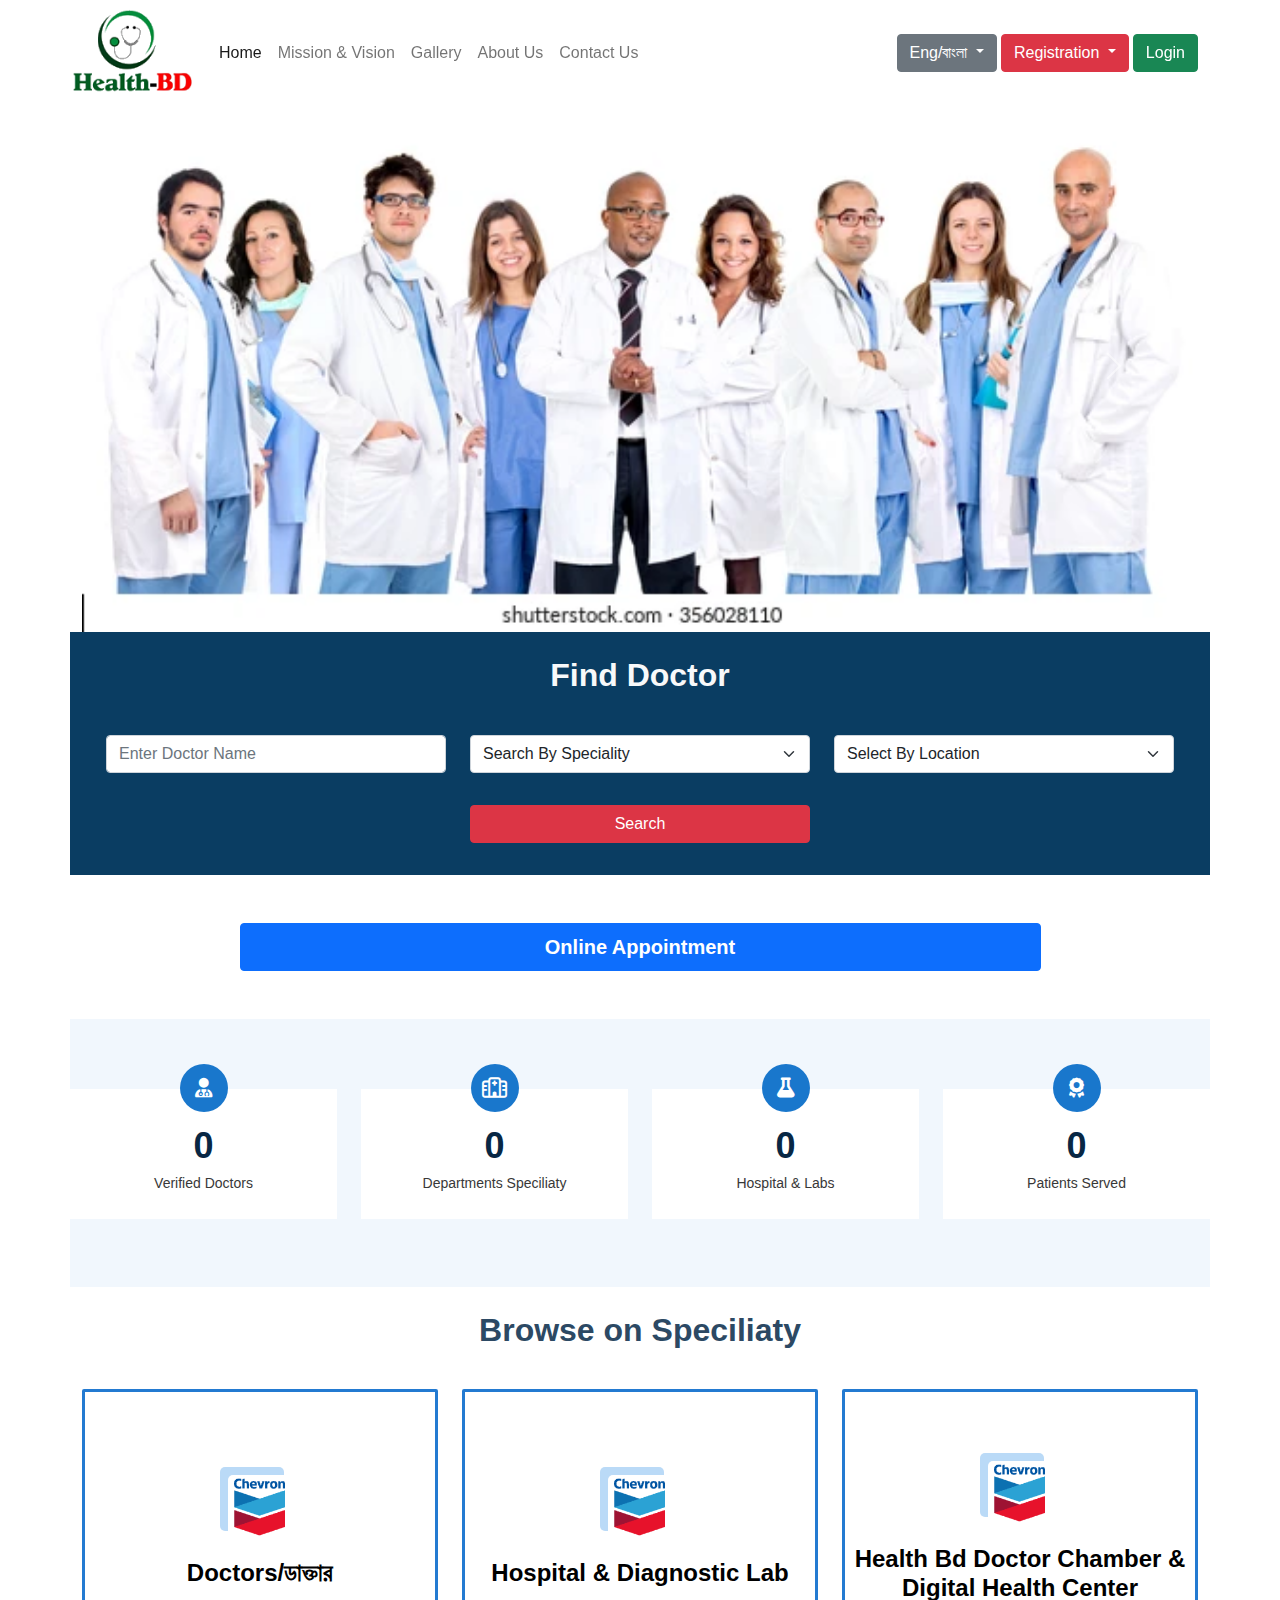
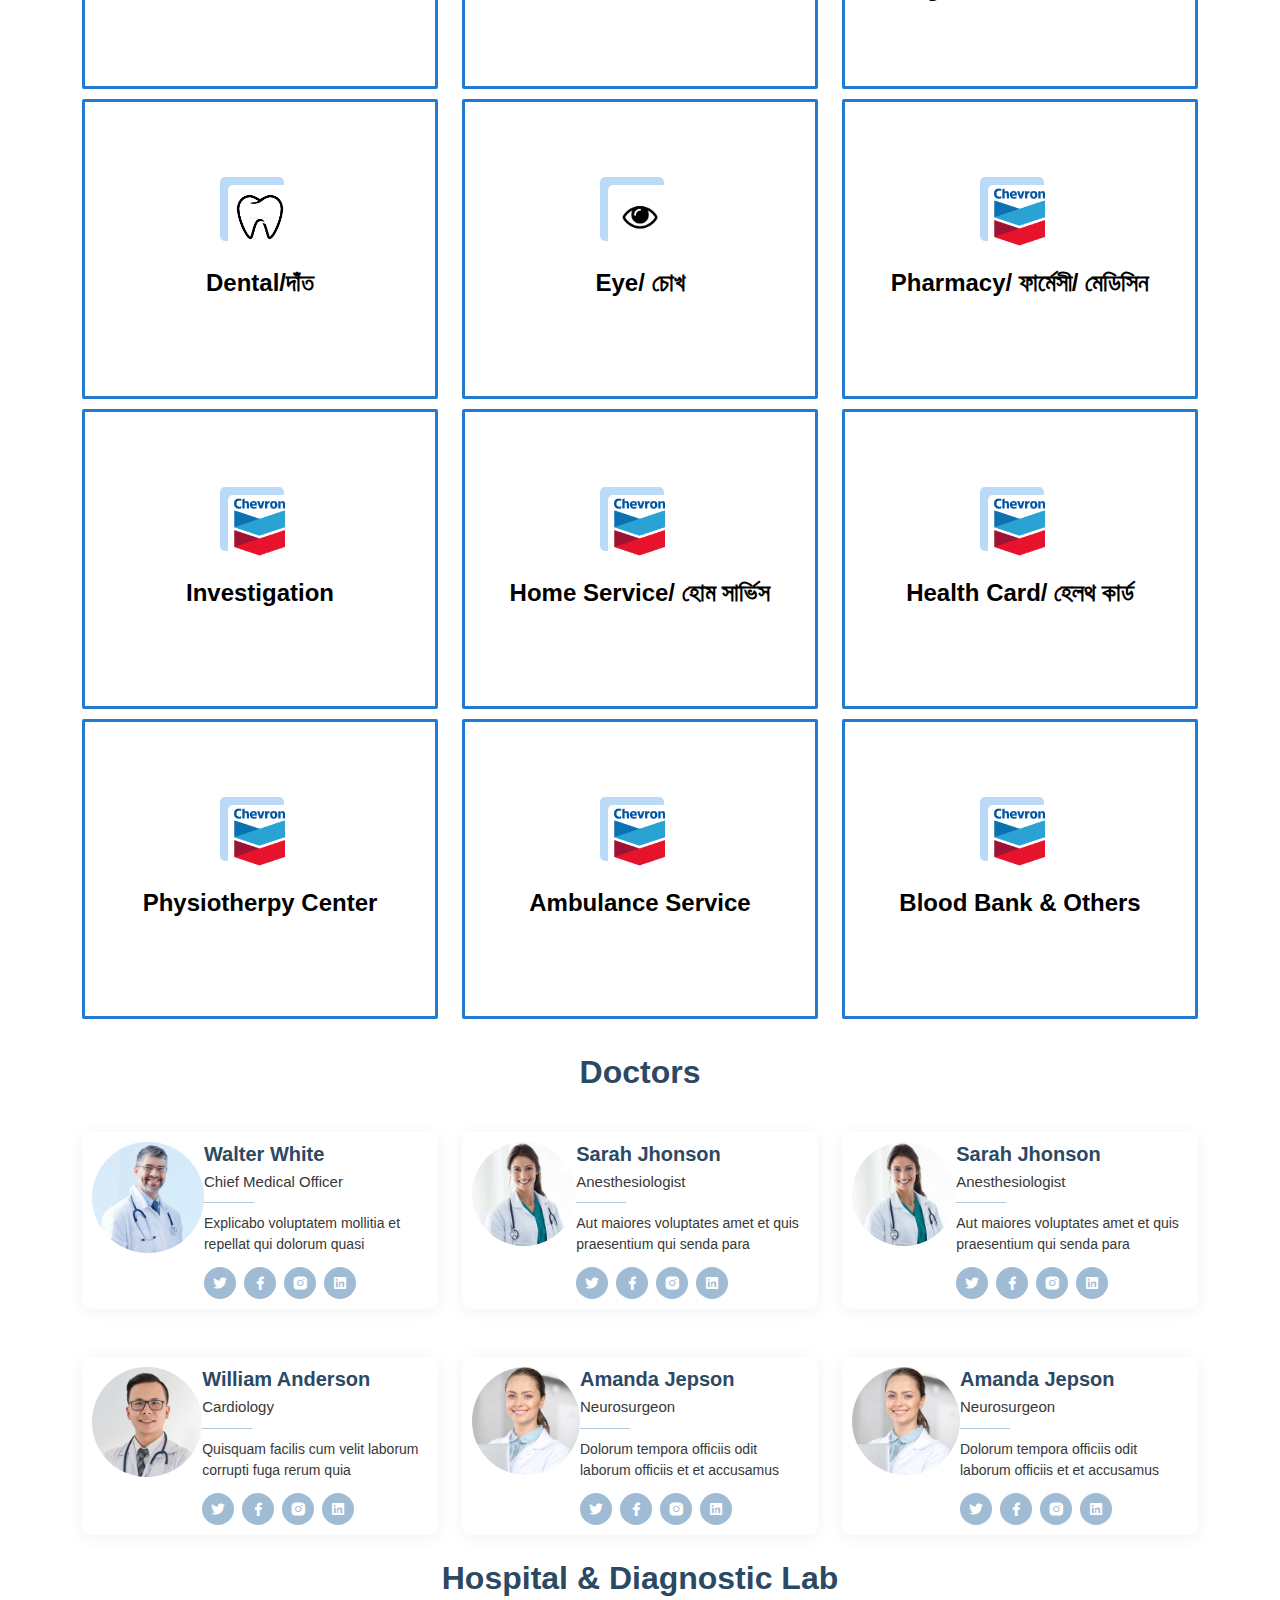
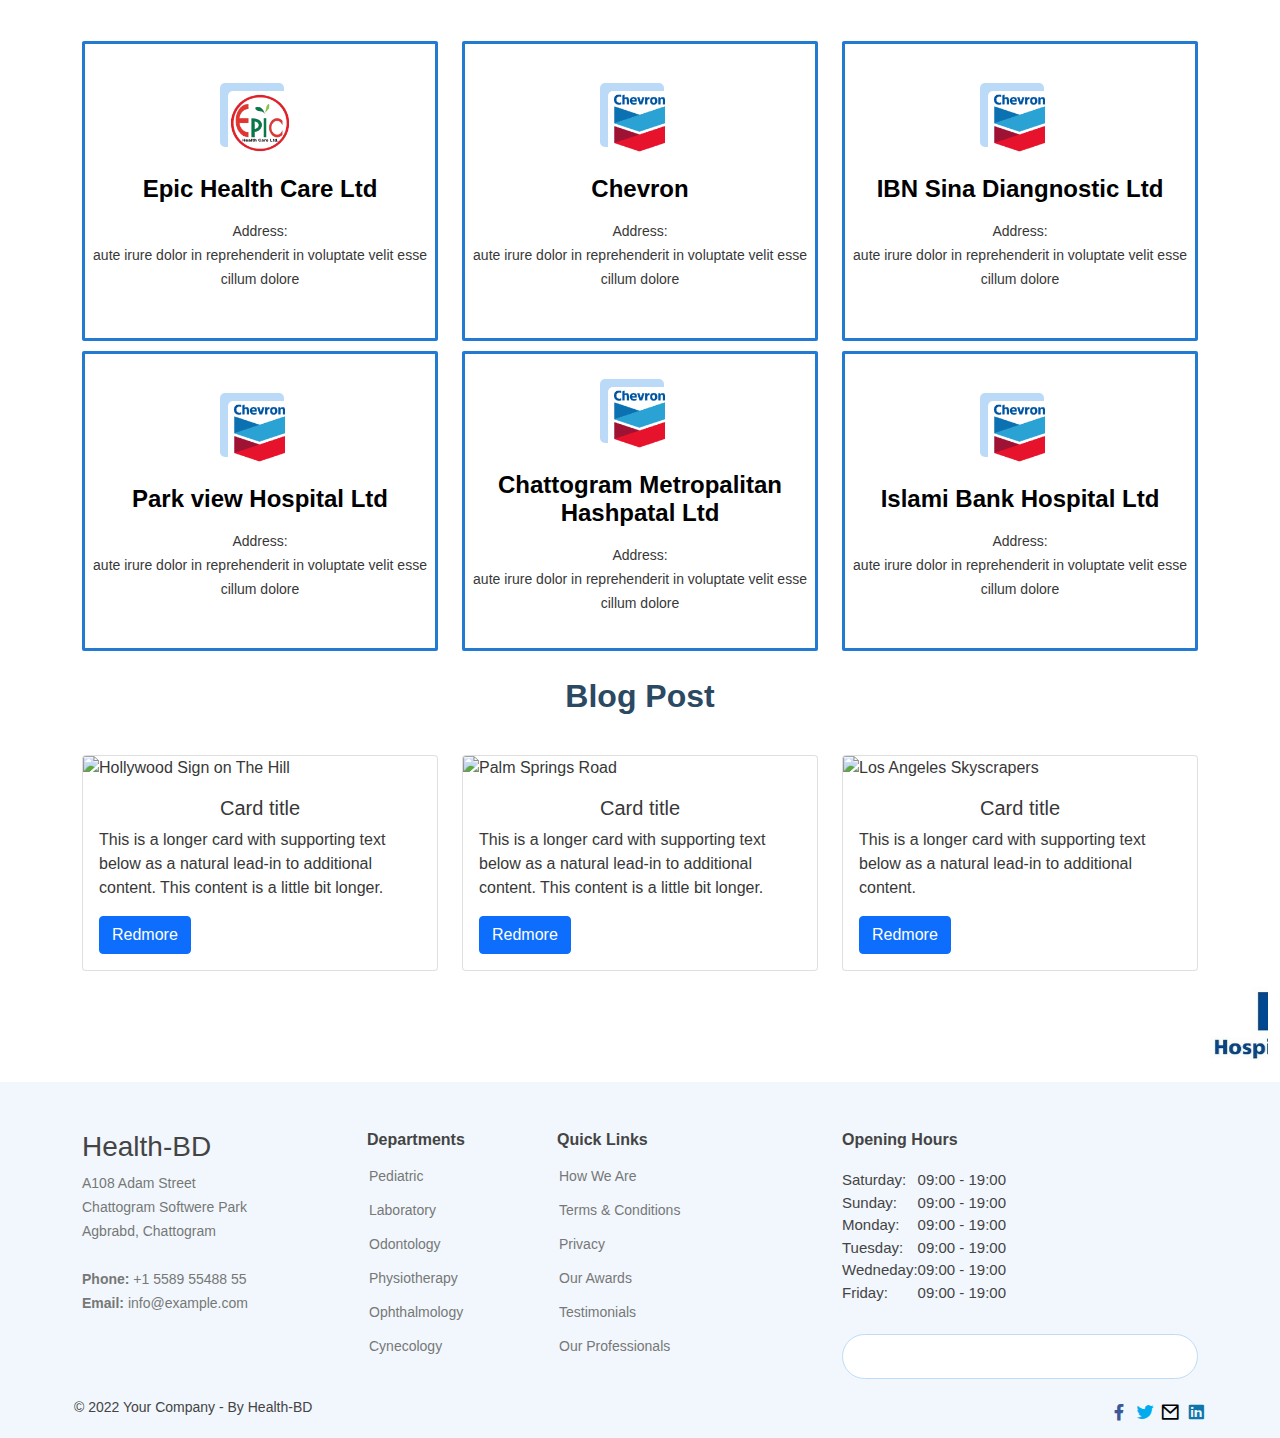
==== index.html @ 88e4f4d7 "first commit" ====
<!DOCTYPE html>
<html lang="en">

<head>
  <meta charset="UTF-8">
  <meta http-equiv="X-UA-Compatible" content="IE=edge">
  <meta name="viewport" content="width=device-width, initial-scale=1.0">
  <!-- Favicon Image-->
  <link rel="icon" type="image/x-icon" href="/assets/image/gallery/Logo1.png">
  <!-- Owl Carousel -->
  <link rel="stylesheet" href="assets/css/owl.carousel.min.css">
  <link rel="stylesheet" href="assets/css/owl.theme.default.min.css">
  <!-- Remixicon -->
  <link rel="stylesheet" href="assets/remixicon/remixicon.css">
  <!-- Font Awesome 6 -->
  <link rel="stylesheet" href="assets/css/all.min.css">
  <!-- Boostrap css -->
  <link rel="stylesheet" href="assets/css/bootstrap.min.css">

  <!-- Stylesheet -->
  <link rel="stylesheet" href="assets/css/style.css">

  <title>E-HealthBD</title>
</head>

<body>
  <!-- ======= Top Bar ======= -->
  <header class="container-fluid fixed-top bg-white ">
    <nav class="navbar navbar-expand-lg navbar-light">
      <div class="container">
        <a class="navbar-brand" href="#">
          <img src="assets/image/gallery/Logo1.png">
        </a>
        <button class="navbar-toggler" type="button" data-bs-toggle="collapse" data-bs-target="#navbarSupportedContent"
          aria-controls="navbarSupportedContent" aria-expanded="false" aria-label="Toggle navigation">
          <span class="navbar-toggler-icon"></span>
        </button>
        <div class="collapse navbar-collapse" id="navbarSupportedContent">
          <ul class="navbar-nav me-auto mb-2 mb-lg-0">
            <li class="nav-item">
              <a class="nav-link active" aria-current="page" href="#">Home</a>
            </li>
            <li class="nav-item">
              <a class="nav-link" href="ogranizationlist.html">Mission & Vision</a>
            </li>
            <li class="nav-item">
              <a class="nav-link" href="gallery.html">Gallery</a>
            </li>
            <li class="nav-item">
              <a class="nav-link" href="doctor_detils.html">About Us</a>
            </li>
            <li class="nav-item">
              <a class="nav-link" href="contactus.html">Contact Us</a>
            </li>
          </ul>
          <form class="d-flex">
            <div class="btn-group">
              <button type="button" class="btn btn-secondary dropdown-toggle" data-bs-toggle="dropdown"
                aria-expanded="false">
                Eng/বাংলা
              </button>
              <ul class="dropdown-menu">
                <li><a class="dropdown-item" href="doctorlist.html">Bangla</a></li>
                <li><a class="dropdown-item" href="#">English</a></li>
              </ul>
            </div>
            <div class="btn-group ms-1">
              <button type="button" class="btn btn-danger dropdown-toggle" data-bs-toggle="dropdown"
                aria-expanded="false">
                Registration
              </button>
              <ul class="dropdown-menu">
                <li><a class="dropdown-item" href="doctor_reg.html">Doctor</a></li>
                <li><a class="dropdown-item" href="Visitor.html">Visitor</a></li>
                <li><a class="dropdown-item" href="Reg_form2.html">Organizition</a></li>
              </ul>
            </div>
            <div class="ms-1">
              <button type="button" class="btn btn-success">
                <a href="login.html" class="text-white text-decoration-none">Login</a>
              </button>
            </div>
          </form>
        </div>
      </div>
    </nav>
  </header>

  <!-- Top Bar End -->

  <!----Carousel/Slider Section Start-->
  <section class="container carousel_slider">
    <div id="carouselExampleInterval" class="carousel slide" data-bs-ride="carousel">
      <div class="carousel-inner">
        <div class="carousel-item active" data-bs-interval="2000">
          <img src="assets/image/gallery/gallery-9.jpg" class="d-block w-100" alt="image">
        </div>
        <div class="carousel-item" data-bs-interval="2000">
          <img src="assets/image/gallery/22222.jpg" class="d-block w-100" alt="image">
        </div>
        <div class="carousel-item" data-bs-interval="2000">
          <img src="assets/image/gallery/gallery-14.jpg" class="d-block w-100" alt="image">
        </div>
        <div class="carousel-item" data-bs-interval="2000">
          <img src="assets/image/gallery/gallery-13.jpg" class="d-block w-100" alt="image">
        </div>
      </div>
      <button class="carousel-control-prev" type="button" data-bs-target="#carouselExampleInterval" data-bs-slide="prev">
        <span class="carousel-control-prev-icon" aria-hidden="true"></span>
        <span class="visually-hidden">Previous</span>
      </button>
      <button class="carousel-control-next" type="button" data-bs-target="#carouselExampleInterval" data-bs-slide="next">
        <span class="carousel-control-next-icon" aria-hidden="true"></span>
        <span class="visually-hidden">Next</span>
      </button>
    </div>
  </section>
  <!----Carousel/Slider Section End-->


  <!----Find Doctor Section Star-->
  <section>
    <section id="about" class="about container">
      <div class="row p-4">
        <div class="section-title">
          <h2 class="text-light">Find Doctor</h2>
        </div>
        <div class="col-xs-4 col-md-4 mb-2">
          <input class="form-control btn-outlinr-primary" type="text" placeholder="Enter Doctor Name" aria-label="text">
        </div>
        <div class="col-xs-4 col-md-4 mb-2">
          <select class="form-select btn-outlinr-primary" aria-label="Default select example">
            <option selected>Search By Speciality</option>
            <option value="1">One</option>
            <option value="2">Two</option>
            <option value="3">Three</option>
          </select>
        </div>
        <div class="col-xs-4 col-md-4 mb-2">
          <select class="form-select btn-outlinr-primary" aria-label="Default select example">
            <option selected>Select By Location</option>
            <option value="1">One</option>
            <option value="2">Two</option>
            <option value="3">Three</option>
          </select>
        </div>
        <div class="col-4 mb-2 text-center">
        </div>
        <div class="col-4 mb-2 text-center">
          <button class="btn btn-danger btn-rounded mt-4 w-100" type="submit">Search</button>
        </div>
        <div class="col-4 mb-2 text-center">
        </div>
      </div>
    </section>
  </section>
  <!----Find Doctor Section End-->

  <!----Appointment Section End-->
  <div class="container appointment_section mt-4">
    <div class="p-4 mt-1 mb-4">
      <div class="d-grid gap-2 col-12 mx-auto  text-center">
        <a href="appoiment.html"><button class="btn btn-primary w-75 p-2" type="button">Online Appointment</button></a>
      </div>
    </div>
  </div>
  <!----Appointment Section End-->

  <!-- ======= Counts Section ======= -->

  <section id="counts">
    <section class="counts container">
      <div class="row">
        <div class="col-lg-3 col-6 col-md-sm-6">
          <div class="count-box">
            <i class="fas fa-user-md"></i>
            <span data-purecounter-start="0" data-purecounter-end="85" data-purecounter-duration="1"
              class="purecounter"></span>
            <p>Verified Doctors</p>
          </div>
        </div>
        <div class="col-lg-3 col-6 mb-2">
          <div class="count-box">
            <i class="far fa-hospital"></i>
            <span data-purecounter-start="0" data-purecounter-end="18" data-purecounter-duration="1"
              class="purecounter"></span>
            <p>Departments Speciliaty</p>
          </div>
        </div>
        <div class="col-lg-3 col-6">
          <div class="count-box">
            <i class="fas fa-flask"></i>
            <span data-purecounter-start="0" data-purecounter-end="18" data-purecounter-duration="1"
              class="purecounter"></span>
            <p>Hospital & Labs</p>
          </div>
        </div>
        <div class="col-lg-3 col-6">
          <div class="count-box">
            <i class="fas fa-award"></i>
            <span data-purecounter-start="0" data-purecounter-end="18" data-purecounter-duration="1"
              class="purecounter"></span>
            <p>Patients Served</p>
          </div>
        </div>
    </section>
  </section>
  <!-- End Counts Section -->

  <!-- ======= Browse Section Start ======= -->
  <section id="services">
    <section class="services container pt-2">
      <div class="section-title">
        <h2 class="mt-3">Browse on Speciliaty</h2>
      </div>
      <div class="row doctor_service">
        <div class="col-lg-4 col-6">
          <div class="icon-box d-flex justify-content-center align-items-center">
            <div>
              <div class="icon"><img class="img-fulid hospital_logo" src="assets/image/hostpital/Chevron-Logo.png"
                  alt="">
              </div>
              <h6><a href="">Doctors/ডাক্তার</a></h6>
            </div>
          </div>
        </div>
        <div class="col-lg-4 col-6">
          <div class="icon-box d-flex justify-content-center align-items-center">
            <div>
              <div class="icon"><img class="img-fulid hospital_logo" src="assets/image/hostpital/Chevron-Logo.png"
                  alt="">
              </div>
              <h6><a href="">Hospital & Diagnostic Lab</a></h6>
            </div>
          </div>
        </div>
        <div class="col-lg-4 col-6">
          <div class="icon-box d-flex justify-content-center align-items-center">
            <div>
              <div class="icon"><img class="img-fulid hospital_logo" src="assets/image/hostpital/Chevron-Logo.png"
                  alt="">
              </div>
              <h6><a href="">Health Bd Doctor Chamber & Digital Health Center</a></h6>
            </div>
          </div>
        </div>
        <div class="col-lg-4 col-6">
          <div class="icon-box d-flex justify-content-center align-items-center">
            <div>
              <div class="icon"><img class="img-fulid hospital_logo" src="assets/image/service_logo/Dental.png" alt="">
              </div>
              <h6><a href="">Dental/দাঁত</a></h6>
            </div>
          </div>
        </div>
        <div class="col-lg-4 col-6">
          <div class="icon-box d-flex justify-content-center align-items-center">
            <div>
              <div class="icon"><img class="img-fulid hospital_logo" src="assets/image/service_logo/Eye.png" alt="">
              </div>
              <h6><a href="">Eye/ চোখ</a></h6>
            </div>
          </div>
        </div>
        <div class="col-lg-4 col-6">
          <div class="icon-box d-flex justify-content-center align-items-center">
            <div>
              <div class="icon"><img class="img-fulid hospital_logo" src="assets/image/hostpital/Chevron-Logo.png"
                  alt="">
              </div>
              <h6><a href="">Pharmacy/ ফার্মেসী/ মেডিসিন </a></h6>
            </div>
          </div>
        </div>
        <div class="col-lg-4 col-6">
          <div class="icon-box d-flex justify-content-center align-items-center">
            <div>
              <div class="icon"><img class="img-fulid hospital_logo" src="assets/image/hostpital/Chevron-Logo.png"
                  alt="">
              </div>
              <h6><a href="">Investigation</a></h6>
            </div>
          </div>
        </div>
        <div class="col-lg-4 col-6">
          <div class="icon-box d-flex justify-content-center align-items-center">
            <div>
              <div class="icon"><img class="img-fulid hospital_logo" src="assets/image/hostpital/Chevron-Logo.png"
                  alt="">
              </div>
              <h6><a href="">Home Service/ হোম সার্ভিস</a></h6>
            </div>
          </div>
        </div>
        <div class="col-lg-4 col-6">
          <div class="icon-box d-flex justify-content-center align-items-center">
            <div>
              <div class="icon"><img class="img-fulid hospital_logo" src="assets/image/hostpital/Chevron-Logo.png"
                  alt="">
              </div>
              <h6><a href="">Health Card/ হেলথ কার্ড</a></h6>
            </div>
          </div>
        </div>
        <div class="col-lg-4 col-6">
          <div class="icon-box d-flex justify-content-center align-items-center">
            <div>
              <div class="icon"><img class="img-fulid hospital_logo" src="assets/image/hostpital/Chevron-Logo.png"
                  alt="">
              </div>
              <h6><a href="">Physiotherpy Center</a></h6>
            </div>
          </div>
        </div>
        <div class="col-lg-4 col-6">
          <div class="icon-box d-flex justify-content-center align-items-center">
            <div>
              <div class="icon"><img class="img-fulid hospital_logo" src="assets/image/hostpital/Chevron-Logo.png"
                  alt="">
              </div>
              <h6><a href="">Ambulance Service</a></h6>
            </div>
          </div>
        </div>
        <div class="col-lg-4 col-6">
          <div class="icon-box d-flex justify-content-center align-items-center">
            <div>
              <div class="icon"><img class="img-fulid hospital_logo" src="assets/image/hostpital/Chevron-Logo.png"
                  alt="">
              </div>
              <h6><a href="">Blood Bank & Others</a></h6>
            </div>
          </div>
        </div>
      </div>
    </section>
  </section>
  <!-- ======= Browse Section End ======= -->

  <!-- ======= Doctor Section End ======= -->
  <section id="doctors">
    <section class="doctors container">
      <div class="section-title mt-4">
        <h2>Doctors</h2>
      </div>
      <div class="row">
        <div class="col-lg-4 col-6 mb-5 ">
          <div class="member d-flex align-items-start">
            <div class="pic"><img src="assets/image/doctors/doctors-1.jpg" class="img-fluid" alt=""></div>
            <div class="member-info">
              <h4>Walter White</h4>
              <span>Chief Medical Officer</span>
              <p>Explicabo voluptatem mollitia et repellat qui dolorum quasi</p>
              <div class="social">
                <a href=""><i class="ri-twitter-fill"></i></a>
                <a href=""><i class="ri-facebook-fill"></i></a>
                <a href=""><i class="ri-instagram-fill"></i></a>
                <a href=""> <i class="ri-linkedin-box-fill"></i> </a>
              </div>
            </div>
          </div>
        </div>
        <div class="col-lg-4 col-6 mb-5 mt-lg-0">
          <div class="member d-flex align-items-start">
            <div class="pic"><img src="assets/image/doctors/doctors-2.jpg" class="img-fluid" alt=""></div>
            <div class="member-info">
              <h4>Sarah Jhonson</h4>
              <span>Anesthesiologist</span>
              <p>Aut maiores voluptates amet et quis praesentium qui senda para</p>
              <div class="social">
                <a href=""><i class="ri-twitter-fill"></i></a>
                <a href=""><i class="ri-facebook-fill"></i></a>
                <a href=""><i class="ri-instagram-fill"></i></a>
                <a href=""> <i class="ri-linkedin-box-fill"></i> </a>
              </div>
            </div>
          </div>
        </div>
        <div class="col-lg-4 col-6 mb-5 mt-lg-0">
          <div class="member d-flex align-items-start">
            <div class="pic"><img src="assets/image/doctors/doctors-2.jpg" class="img-fluid" alt=""></div>
            <div class="member-info">
              <h4>Sarah Jhonson</h4>
              <span>Anesthesiologist</span>
              <p>Aut maiores voluptates amet et quis praesentium qui senda para</p>
              <div class="social">
                <a href=""><i class="ri-twitter-fill"></i></a>
                <a href=""><i class="ri-facebook-fill"></i></a>
                <a href=""><i class="ri-instagram-fill"></i></a>
                <a href=""> <i class="ri-linkedin-box-fill"></i> </a>
              </div>
            </div>
          </div>
        </div>
        <div class="col-lg-4 col-6">
          <div class="member d-flex align-items-start">
            <div class="pic"><img src="assets/image/doctors/doctors-3.jpg" class="img-fluid" alt=""></div>
            <div class="member-info">
              <h4>William Anderson</h4>
              <span>Cardiology</span>
              <p>Quisquam facilis cum velit laborum corrupti fuga rerum quia</p>
              <div class="social">
                <a href=""><i class="ri-twitter-fill"></i></a>
                <a href=""><i class="ri-facebook-fill"></i></a>
                <a href=""><i class="ri-instagram-fill"></i></a>
                <a href=""> <i class="ri-linkedin-box-fill"></i> </a>
              </div>
            </div>
          </div>
        </div>
        <div class="col-lg-4 col-6">
          <div class="member d-flex align-items-start">
            <div class="pic"><img src="assets/image/doctors/doctors-4.jpg" class="img-fluid" alt=""></div>
            <div class="member-info">
              <h4>Amanda Jepson</h4>
              <span>Neurosurgeon</span>
              <p>Dolorum tempora officiis odit laborum officiis et et accusamus</p>
              <div class="social">
                <a href=""><i class="ri-twitter-fill"></i></a>
                <a href=""><i class="ri-facebook-fill"></i></a>
                <a href=""><i class="ri-instagram-fill"></i></a>
                <a href=""> <i class="ri-linkedin-box-fill"></i> </a>
              </div>
            </div>
          </div>
        </div>
        <div class="col-lg-4 col-6">
          <div class="member d-flex align-items-start">
            <div class="pic"><img src="assets/image/doctors/doctors-4.jpg" class="img-fluid" alt=""></div>
            <div class="member-info">
              <h4>Amanda Jepson</h4>
              <span>Neurosurgeon</span>
              <p>Dolorum tempora officiis odit laborum officiis et et accusamus</p>
              <div class="social">
                <a href=""><i class="ri-twitter-fill"></i></a>
                <a href=""><i class="ri-facebook-fill"></i></a>
                <a href=""><i class="ri-instagram-fill"></i></a>
                <a href=""> <i class="ri-linkedin-box-fill"></i> </a>
              </div>
            </div>
          </div>
        </div>
      </div>
    </section>
  </section>
  <!-- ======= Doctors Section Star ======= -->

  <!-- ======= Hospital & Diagnostic Section Start ======= -->
  <section id="services" class="bg-ligt">
    <section class="services container">
      <div class="section-title">
        <h2 class="p-4">Hospital & Diagnostic Lab</h2>
      </div>
      <div class="row">
        <div class="col-lg-4 col-6">
          <div class="icon-box d-flex justify-content-center align-items-center">
            <div>
              <div class="icon"><img class="img-fulid hospital_logo" src="assets/image/hostpital/epi.png" alt="">
              </div>
              <h6><a href="">Epic Health Care Ltd</a></h6>
              <p>Address:<br>aute irure dolor in reprehenderit in voluptate velit esse cillum dolore</p>
            </div>
          </div>
        </div>
        <div class="col-lg-4 col-6">
          <div class="icon-box d-flex justify-content-center align-items-center">
            <div>
              <div class="icon"><img class="img-fulid hospital_logo" src="assets/image/hostpital/Chevron-Logo.png"
                  alt="">
              </div>
              <h6><a href="">Chevron</a></h6>
              <p>Address:<br>aute irure dolor in reprehenderit in voluptate velit esse cillum dolore</p>
            </div>
          </div>
        </div>
        <div class="col-lg-4 col-6">
          <div class="icon-box d-flex justify-content-center align-items-center">
            <div>
              <div class="icon"><img class="img-fulid hospital_logo" src="assets/image/hostpital/Chevron-Logo.png"
                  alt="">
              </div>
              <h6><a href="">IBN Sina Diangnostic Ltd</a></h6>
              <p>Address:<br>aute irure dolor in reprehenderit in voluptate velit esse cillum dolore</p>
            </div>
          </div>
        </div>
        <div class="col-lg-4 col-6">
          <div class="icon-box d-flex justify-content-center align-items-center">
            <div>
              <div class="icon"><img class="img-fulid hospital_logo" src="assets/image/hostpital/Chevron-Logo.png"
                  alt="">
              </div>
              <h6><a href="">Park view Hospital Ltd</a></h6>
              <p>Address:<br>aute irure dolor in reprehenderit in voluptate velit esse cillum dolore</p>
            </div>
          </div>
        </div>
        <div class="col-lg-4 col-6">
          <div class="icon-box d-flex justify-content-center align-items-center">
            <div>
              <div class="icon"><img class="img-fulid hospital_logo" src="assets/image/hostpital/Chevron-Logo.png"
                  alt="">
              </div>
              <h6><a href="">Chattogram Metropalitan Hashpatal Ltd</a></h6>
              <p>Address:<br>aute irure dolor in reprehenderit in voluptate velit esse cillum dolore</p>
            </div>
          </div>
        </div>
        <div class="col-lg-4 col-6">
          <div class="icon-box d-flex justify-content-center align-items-center">
            <div>
              <div class="icon"><img class="img-fulid hospital_logo" src="assets/image/hostpital/Chevron-Logo.png"
                  alt="">
              </div>
              <h6><a href="">Islami Bank Hospital Ltd</a></h6>
              <p>Address:<br>aute irure dolor in reprehenderit in voluptate velit esse cillum dolore</p>
            </div>
          </div>
        </div>
    </section>
  </section>
  <!-- ======= Hospital & Diagnostic Section End ======= -->

  <!-- ======Blog Post Star======= -->
  <section id="gallery">
    <section class="gallery container">
      <div class="section-title mt-3">
        <h2>Blog Post</h2>
      </div>
      <div class="row row-cols-1 row-cols-md-3 g-4">
        <div class="col">
          <div class="card">
            <img src="https://mdbcdn.b-cdn.net/img/new/standard/city/041.webp" class="card-img-top"
              alt="Hollywood Sign on The Hill" />
            <div class="card-body">
              <h5 class="card-title text-center">Card title</h5>
              <p class="card-text">
                This is a longer card with supporting text below as a natural lead-in to
                additional content. This content is a little bit longer.
              </p>
              <a href="#" class="btn btn-primary">Redmore</a>
            </div>
          </div>
        </div>
        <div class="col">
          <div class="card">
            <img src="https://mdbcdn.b-cdn.net/img/new/standard/city/042.webp" class="card-img-top"
              alt="Palm Springs Road" />
            <div class="card-body">
              <h5 class="card-title text-center">Card title</h5>
              <p class="card-text">
                This is a longer card with supporting text below as a natural lead-in to
                additional content. This content is a little bit longer.
              </p>
              <a href="#" class="btn btn-primary">Redmore</a>
            </div>
          </div>
        </div>
        <div class="col">
          <div class="card">
            <img src="https://mdbcdn.b-cdn.net/img/new/standard/city/043.webp" class="card-img-top"
              alt="Los Angeles Skyscrapers" />
            <div class="card-body">
              <h5 class="card-title text-center">Card title</h5>
              <p class="card-text">This is a longer card with supporting text below as a natural lead-in to additional
                content.</p>
              <a href="#" class="btn btn-primary">Redmore</a>
            </div>
          </div>
        </div>
    </section>
  </section>
  <!-- ======Blog Post End======= -->

  <!-- ======= Sponsor Section Star======= -->

  <section class="sponsor_section mt-2 container-fluid">
    <marquee behavior="scroll" direction="Scroll Left to Right">
      <nav class="navbar navbar-expand-lg navbar-light">
        <ul class="navbar-nav me-auto mb-2 mb-lg-0">
          <li class="nav-item">
            <img src="assets/image/sponsor_logo/Untitled-1 copy.jpg" class="d-block w-100" alt="image">
          </li>
          <li class="nav-item">
            <img src="assets/image/sponsor_logo/Untitled-2 copy.jpg" class="d-block w-100" alt="image">
          </li>
          <li class="nav-item">
            <img src="assets/image/sponsor_logo/Untitled-3copy.jpg" class="d-block w-100" alt="image">
          </li>
          <li class="nav-item">
            <img src="assets/image/sponsor_logo/Untitled-1 copy.jpg" class="d-block w-100" alt="image">
          </li>
          <li class="nav-item">
            <img src="assets/image/sponsor_logo/Untitled-2 copy.jpg" class="d-block w-100" alt="image">
          </li>
          <li class="nav-item">
            <img src="assets/image/sponsor_logo/Untitled-3copy.jpg" class="d-block w-100" alt="image">
          </li>
        </ul>
      </nav>
    </marquee>
  </section>
  <!-- ======= Sponsor Section End======= -->

  <!-- ======= Footer ======= -->
  <footer id="footer">
    <div class="container footer-top">
      <div class="row">
        <div class="col-lg-3 col-md-6 footer-contact">
          <h3>Health-BD</h3>
          <p>
            A108 Adam Street <br>
            Chattogram Softwere Park<br>
            Agbrabd, Chattogram <br><br>
            <strong>Phone:</strong> +1 5589 55488 55<br>
            <strong>Email:</strong> info@example.com<br>
          </p>
        </div>
        <div class="col-lg-2 col-md-6 footer-links">
          <h4>Departments</h4>
          <ul>
            <li><i class="bx bx-chevron-right"></i> <a href="#">Pediatric</a></li>
            <li><i class="bx bx-chevron-right"></i> <a href="#">Laboratory</a></li>
            <li><i class="bx bx-chevron-right"></i> <a href="#">Odontology</a></li>
            <li><i class="bx bx-chevron-right"></i> <a href="#">Physiotherapy</a></li>
            <li><i class="bx bx-chevron-right"></i> <a href="#">Ophthalmology</a></li>
            <li><i class="bx bx-chevron-right"></i> <a href="#">Cynecology</a></li>
          </ul>
        </div>
        <div class="col-lg-3 col-md-6 footer-links">
          <h4>Quick Links</h4>
          <ul>
            <li><i class="bx bx-chevron-right"></i> <a href="#">How We Are</a></li>
            <li><i class="bx bx-chevron-right"></i> <a href="#">Terms & Conditions</a></li>
            <li><i class="bx bx-chevron-right"></i> <a href="#">Privacy</a></li>
            <li><i class="bx bx-chevron-right"></i> <a href="#">Our Awards</a></li>
            <li><i class="bx bx-chevron-right"></i> <a href="#">Testimonials</a></li>
            <li><i class="bx bx-chevron-right"></i> <a href="#">Our Professionals</a></li>
          </ul>
        </div>
        <div class="col-lg-4 col-md-6 footer-newsletter">
          <h4>Opening Hours</h4>
          <table>
            <tr>
              <td>Saturday:</td>
              <td>09:00 - 19:00</td>
            </tr>
            <tr>
              <td>Sunday:</td>
              <td>09:00 - 19:00</td>
            </tr>
            <tr>
              <td>Monday:</td>
              <td>09:00 - 19:00</td>
            </tr>
            <tr>
              <td>Tuesday:</td>
              <td>09:00 - 19:00</td>
            </tr>
            <tr>
              <td>Wedneday:</td>
              <td>09:00 - 19:00</td>
            </tr>
            <tr>
              <td>Friday:</th>
              <td>09:00 - 19:00</td>
            </tr>
          </table>
          <form action="" method="post">
            <input type="email" name="email">
            <tainput type="submit" value="Subscribe">
          </form>
        </div>
        <div class="col-6 p-1">
          <p>© 2022 Your Company - By Health-BD</p>
        </div>
        <div class="col-6 p-1 footer_icon">
          <div class="float-end social">
            <a href="#"><i class="ri-facebook-fill"></i></a>
            <a href="#"><i class="ri-twitter-fill"></i></a>
            <a href="#"><i class="ri-mail-line"></i></a>
            <a href="#"> <i class="ri-linkedin-box-fill"></i></a>
          </div>
        </div>
      </div>
    </div>

  </footer>
  <!-- End Footer -->

  <div id="preloader"></div>
  <a href="#" class="back-to-top d-flex align-items-center justify-content-center"><i
      class="bi bi-arrow-up-short"></i></a>



  <!-- Stylesheet Js -->
  <link rel="stylesheet" href="assets/js/style.js">
  <!-- Owl Carousel JS -->
  <link rel="stylesheet" href="assets/js/jquery.min.js">
  <link rel="stylesheet" href="assets/js/owl.carousel.min.js">
  <!-- Bootstrap Js -->
  <script src="assets/js/bootstrap.min.js"></script>
  <!-- Purecounter Js -->
  <script src="assets/js/purecounter.js"></script>
</body>

</html>
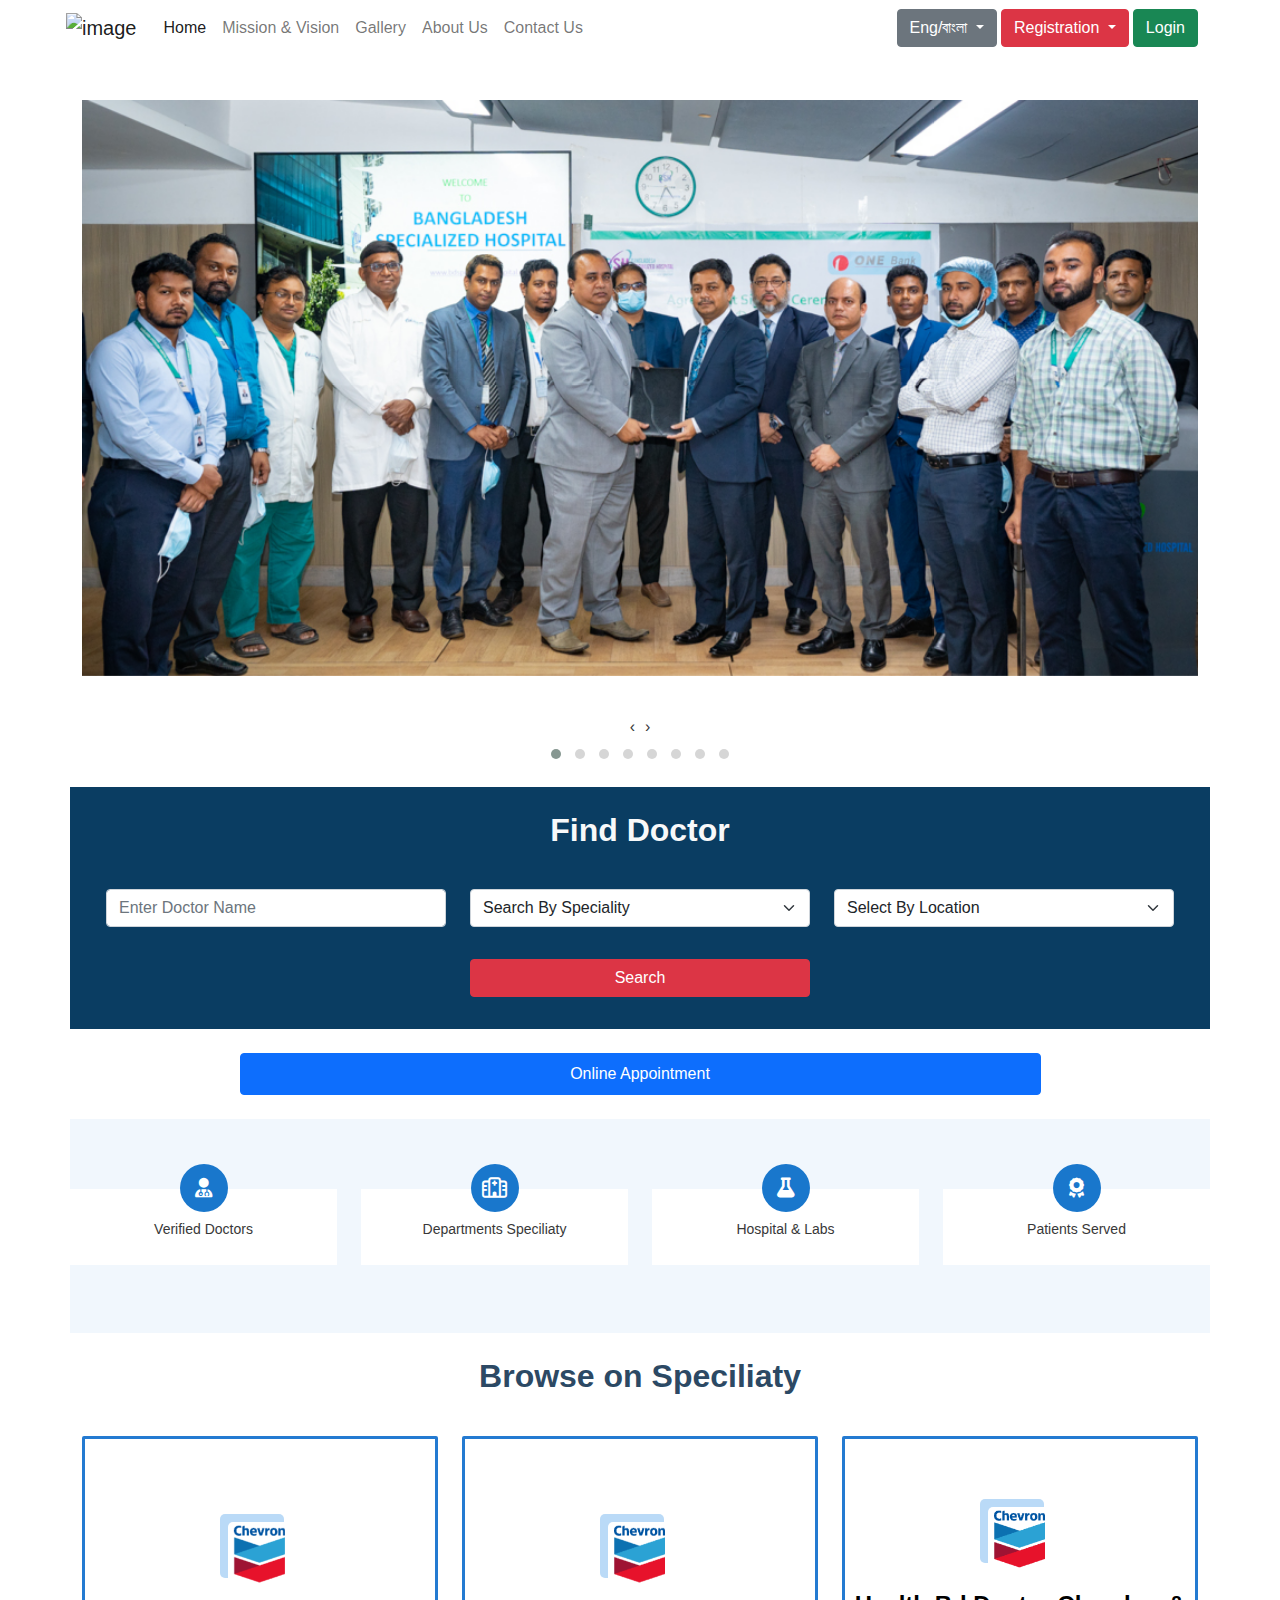
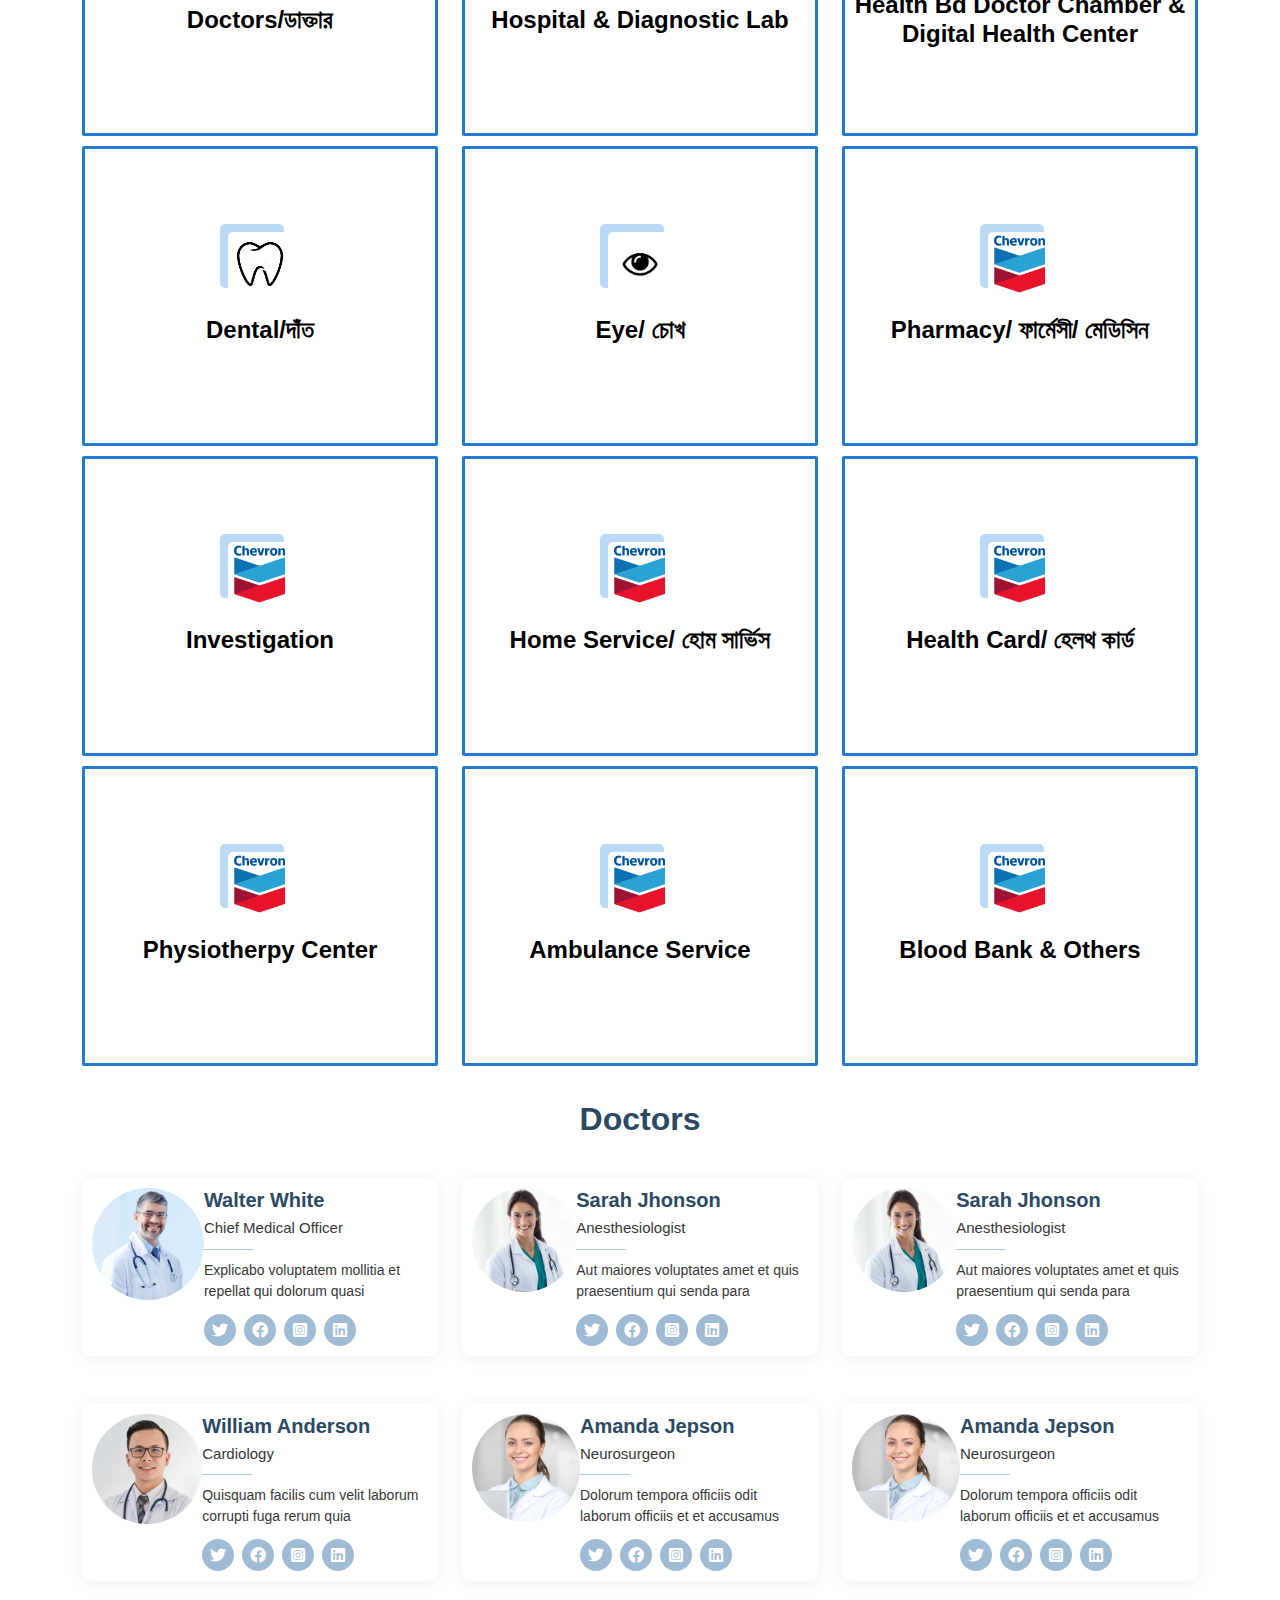
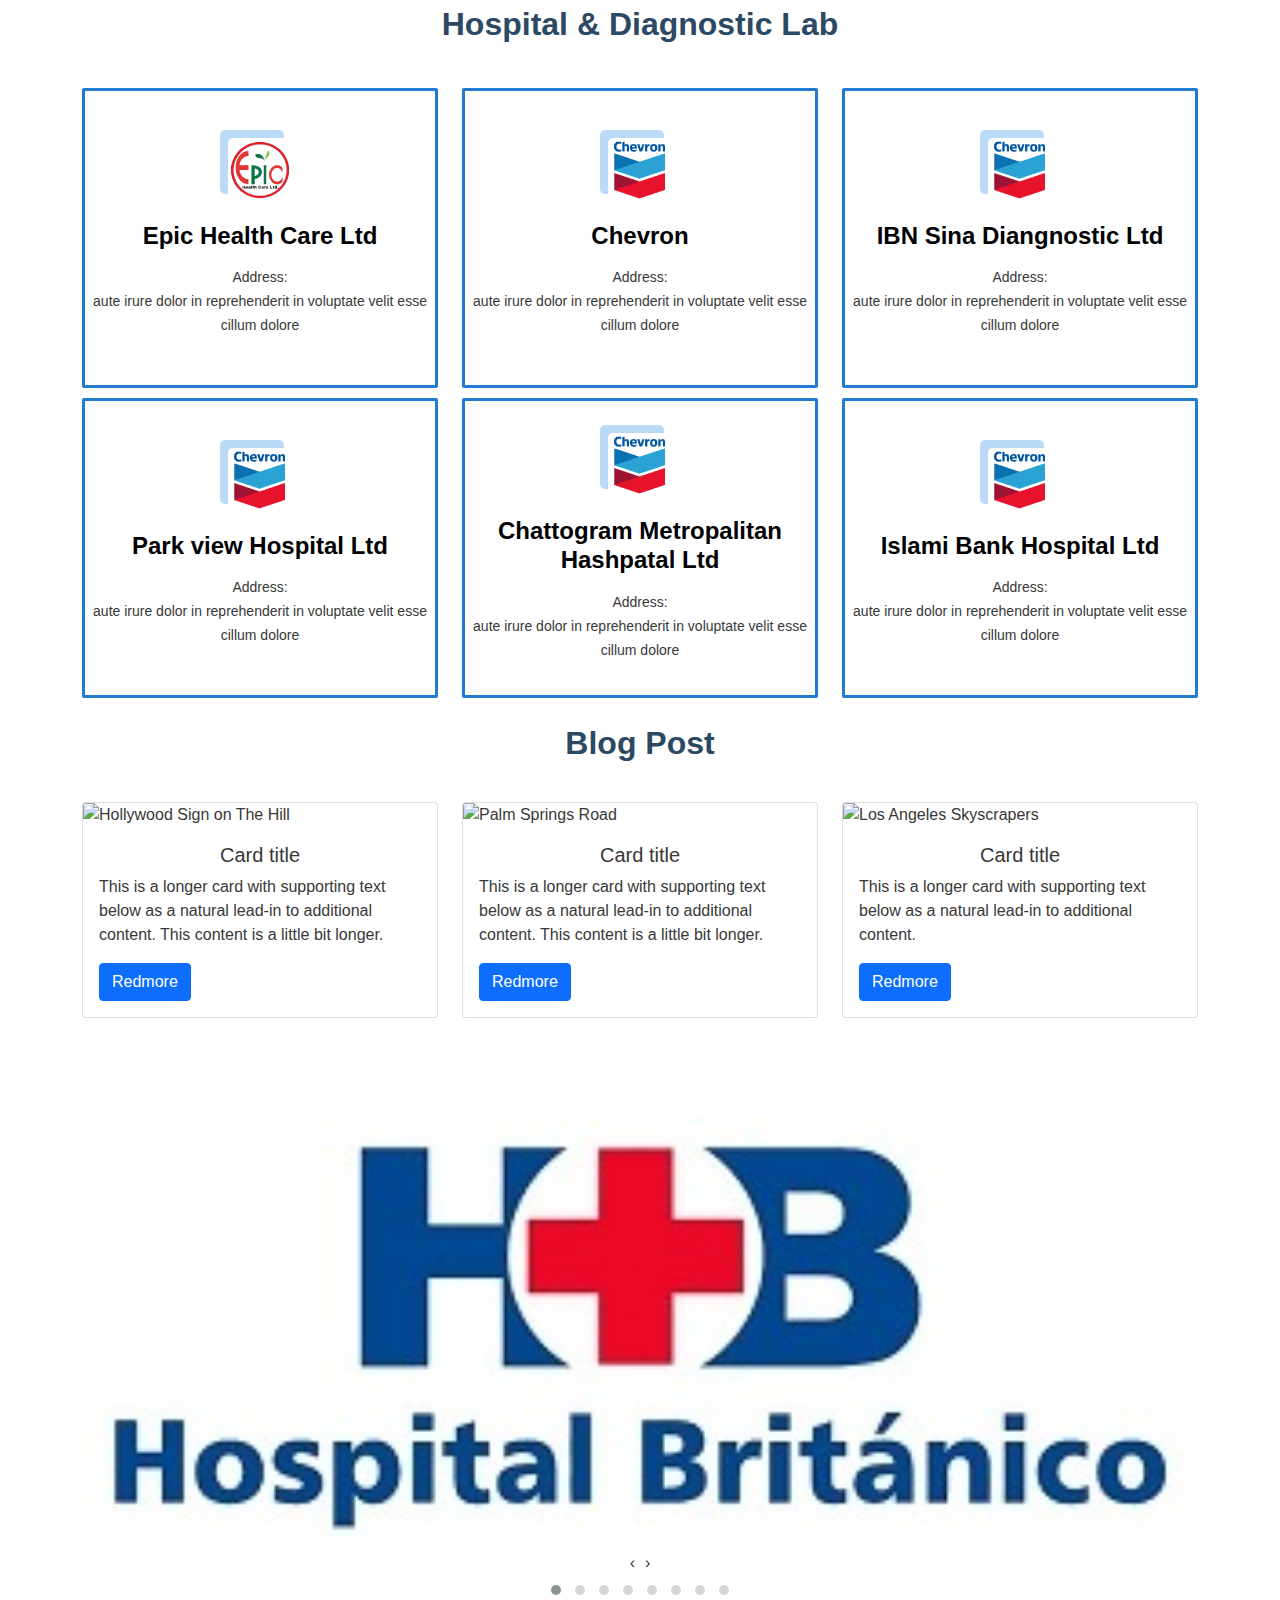
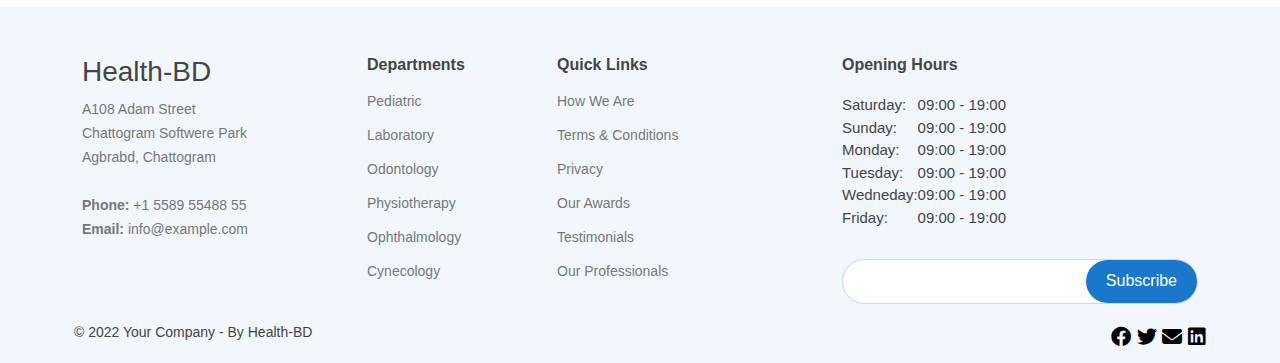
==== commit f65b089e: "2nd change" ====
--- a/index.html
+++ b/index.html
@@ -5,31 +5,26 @@
   <meta charset="UTF-8">
   <meta http-equiv="X-UA-Compatible" content="IE=edge">
   <meta name="viewport" content="width=device-width, initial-scale=1.0">
-  <!-- Favicon Image-->
+  <!-- favicon image-->
   <link rel="icon" type="image/x-icon" href="/assets/image/gallery/Logo1.png">
-  <!-- Owl Carousel -->
+  <!-- font awesome 6 -->
+  <link rel="stylesheet" href="assets/css/all.min.css">
+  <!-- boostrap css -->
+  <link rel="stylesheet" href="assets/css/bootstrap.min.css">
+  <!-- owl carousel -->
   <link rel="stylesheet" href="assets/css/owl.carousel.min.css">
   <link rel="stylesheet" href="assets/css/owl.theme.default.min.css">
-  <!-- Remixicon -->
-  <link rel="stylesheet" href="assets/remixicon/remixicon.css">
-  <!-- Font Awesome 6 -->
-  <link rel="stylesheet" href="assets/css/all.min.css">
-  <!-- Boostrap css -->
-  <link rel="stylesheet" href="assets/css/bootstrap.min.css">
-
-  <!-- Stylesheet -->
+  <!-- stylesheet -->
   <link rel="stylesheet" href="assets/css/style.css">
-
   <title>E-HealthBD</title>
 </head>
 
 <body>
-  <!-- ======= Top Bar ======= -->
-  <header class="container-fluid fixed-top bg-white ">
-    <nav class="navbar navbar-expand-lg navbar-light">
+  <header>
+    <nav class="navbar navbar-expand-lg navbar-light fixed-top bg-white">
       <div class="container">
         <a class="navbar-brand" href="#">
-          <img src="assets/image/gallery/Logo1.png">
+          <img src="assets/image/gallery/logo1.png" alt="image">
         </a>
         <button class="navbar-toggler" type="button" data-bs-toggle="collapse" data-bs-target="#navbarSupportedContent"
           aria-controls="navbarSupportedContent" aria-expanded="false" aria-label="Toggle navigation">
@@ -76,140 +71,119 @@
               </ul>
             </div>
             <div class="ms-1">
-              <button type="button" class="btn btn-success">
-                <a href="login.html" class="text-white text-decoration-none">Login</a>
-              </button>
+              <a href="login.html" class="btn btn-success text-white text-decoration-none">Login</a>
             </div>
           </form>
         </div>
       </div>
     </nav>
   </header>
-
-  <!-- Top Bar End -->
-
-  <!----Carousel/Slider Section Start-->
-  <section class="container carousel_slider">
-    <div id="carouselExampleInterval" class="carousel slide" data-bs-ride="carousel">
-      <div class="carousel-inner">
-        <div class="carousel-item active" data-bs-interval="2000">
-          <img src="assets/image/gallery/gallery-9.jpg" class="d-block w-100" alt="image">
-        </div>
-        <div class="carousel-item" data-bs-interval="2000">
-          <img src="assets/image/gallery/22222.jpg" class="d-block w-100" alt="image">
-        </div>
-        <div class="carousel-item" data-bs-interval="2000">
-          <img src="assets/image/gallery/gallery-14.jpg" class="d-block w-100" alt="image">
-        </div>
-        <div class="carousel-item" data-bs-interval="2000">
-          <img src="assets/image/gallery/gallery-13.jpg" class="d-block w-100" alt="image">
-        </div>
-      </div>
-      <button class="carousel-control-prev" type="button" data-bs-target="#carouselExampleInterval" data-bs-slide="prev">
-        <span class="carousel-control-prev-icon" aria-hidden="true"></span>
-        <span class="visually-hidden">Previous</span>
-      </button>
-      <button class="carousel-control-next" type="button" data-bs-target="#carouselExampleInterval" data-bs-slide="next">
-        <span class="carousel-control-next-icon" aria-hidden="true"></span>
-        <span class="visually-hidden">Next</span>
-      </button>
-    </div>
-  </section>
-  <!----Carousel/Slider Section End-->
-
-
-  <!----Find Doctor Section Star-->
-  <section>
-    <section id="about" class="about container">
-      <div class="row p-4">
-        <div class="section-title">
-          <h2 class="text-light">Find Doctor</h2>
-        </div>
-        <div class="col-xs-4 col-md-4 mb-2">
-          <input class="form-control btn-outlinr-primary" type="text" placeholder="Enter Doctor Name" aria-label="text">
-        </div>
-        <div class="col-xs-4 col-md-4 mb-2">
-          <select class="form-select btn-outlinr-primary" aria-label="Default select example">
-            <option selected>Search By Speciality</option>
-            <option value="1">One</option>
-            <option value="2">Two</option>
-            <option value="3">Three</option>
-          </select>
-        </div>
-        <div class="col-xs-4 col-md-4 mb-2">
-          <select class="form-select btn-outlinr-primary" aria-label="Default select example">
-            <option selected>Select By Location</option>
-            <option value="1">One</option>
-            <option value="2">Two</option>
-            <option value="3">Three</option>
-          </select>
-        </div>
-        <div class="col-4 mb-2 text-center">
-        </div>
-        <div class="col-4 mb-2 text-center">
-          <button class="btn btn-danger btn-rounded mt-4 w-100" type="submit">Search</button>
-        </div>
-        <div class="col-4 mb-2 text-center">
-        </div>
-      </div>
-    </section>
-  </section>
-  <!----Find Doctor Section End-->
-
-  <!----Appointment Section End-->
-  <div class="container appointment_section mt-4">
-    <div class="p-4 mt-1 mb-4">
-      <div class="d-grid gap-2 col-12 mx-auto  text-center">
-        <a href="appoiment.html"><button class="btn btn-primary w-75 p-2" type="button">Online Appointment</button></a>
-      </div>
-    </div>
-  </div>
-  <!----Appointment Section End-->
-
-  <!-- ======= Counts Section ======= -->
-
-  <section id="counts">
-    <section class="counts container">
-      <div class="row">
-        <div class="col-lg-3 col-6 col-md-sm-6">
-          <div class="count-box">
-            <i class="fas fa-user-md"></i>
-            <span data-purecounter-start="0" data-purecounter-end="85" data-purecounter-duration="1"
-              class="purecounter"></span>
-            <p>Verified Doctors</p>
-          </div>
-        </div>
-        <div class="col-lg-3 col-6 mb-2">
-          <div class="count-box">
-            <i class="far fa-hospital"></i>
-            <span data-purecounter-start="0" data-purecounter-end="18" data-purecounter-duration="1"
-              class="purecounter"></span>
-            <p>Departments Speciliaty</p>
-          </div>
-        </div>
-        <div class="col-lg-3 col-6">
-          <div class="count-box">
-            <i class="fas fa-flask"></i>
-            <span data-purecounter-start="0" data-purecounter-end="18" data-purecounter-duration="1"
-              class="purecounter"></span>
-            <p>Hospital & Labs</p>
-          </div>
-        </div>
-        <div class="col-lg-3 col-6">
-          <div class="count-box">
-            <i class="fas fa-award"></i>
-            <span data-purecounter-start="0" data-purecounter-end="18" data-purecounter-duration="1"
-              class="purecounter"></span>
-            <p>Patients Served</p>
-          </div>
-        </div>
-    </section>
-  </section>
-  <!-- End Counts Section -->
-
-  <!-- ======= Browse Section Start ======= -->
-  <section id="services">
-    <section class="services container pt-2">
+  <!-- top bar end -->
+
+  <!--- arousel/slider section start -->
+  <div class="container carousel_slider  mb-3">
+    <div class="owl-carousel owl-theme">
+      <div class="item"><img src="/assets/image/gallery/gallery-1.jpg" alt="image1"></div>
+      <div class="item"><img src="/assets/image/gallery/gallery-2.jpg" alt="image2"></div>
+      <div class="item"><img src="/assets/image/gallery/gallery-3.jpg" alt="image3"></div>
+      <div class="item"><img src="/assets/image/gallery/gallery-4.jpg" alt="image4"></div>
+      <div class="item"><img src="/assets/image/gallery/gallery-5.jpg" alt="image5"></div>
+      <div class="item"><img src="/assets/image/gallery/gallery-6.jpg" alt="image6"></div>
+      <div class="item"><img src="/assets/image/gallery/gallery-8.jpg" alt="image6"></div>
+      <div class="item"><img src="/assets/image/gallery/gallery-9.jpg" alt="image6"></div>
+    </div>
+  </div>
+  <!-- carousel/slider section end -->
+
+  <!-- find doctor section star -->
+  <div class="about container">
+    <div class="row p-4">
+      <div class="section-title">
+        <h2 class="text-light">Find Doctor</h2>
+      </div>
+      <div class="col-xs-4 col-md-4 mb-2">
+        <input class="form-control btn-outlinr-primary" type="text" placeholder="Enter Doctor Name" aria-label="text">
+      </div>
+      <div class="col-xs-4 col-md-4 mb-2">
+        <select class="form-select btn-outlinr-primary" aria-label="Default select example">
+          <option selected>Search By Speciality</option>
+          <option value="1">One</option>
+          <option value="2">Two</option>
+          <option value="3">Three</option>
+        </select>
+      </div>
+      <div class="col-xs-4 col-md-4 mb-2">
+        <select class="form-select btn-outlinr-primary" aria-label="Default select example">
+          <option selected>Select By Location</option>
+          <option value="1">One</option>
+          <option value="2">Two</option>
+          <option value="3">Three</option>
+        </select>
+      </div>
+      <div class="col-4 mb-2 text-center">
+      </div>
+      <div class="col-4 mb-2 text-center">
+        <button class="btn btn-danger btn-rounded mt-4 w-100" type="submit">Search</button>
+      </div>
+      <div class="col-4 mb-2 text-center">
+      </div>
+    </div>
+  </div>
+  <!-- find doctor section end -->
+
+  <!-- appointment aection end -->
+  <div class="container appointment_section">
+    <div class="p-4">
+      <div class="d-grid gap-2 col-12 text-center">
+        <a href="appoiment.html" class="btn btn-primary m-auto w-75 p-2">Online Appointment</a>
+      </div>
+    </div>
+  </div>
+  <!-- appointment section end -->
+
+  <!-- ======= counts section ======= -->
+
+  <div class="counts container">
+    <div class="row">
+      <div class="col-lg-3 col-6 col-md-sm-6">
+        <div class="count-box">
+          <i class="fas fa-user-md"></i>
+          <span data-purecounter-start="0" data-purecounter-end="85" data-purecounter-duration="1"
+            class="purecounter"></span>
+          <p>Verified Doctors</p>
+        </div>
+      </div>
+      <div class="col-lg-3 col-6 mb-2">
+        <div class="count-box">
+          <i class="far fa-hospital"></i>
+          <span data-purecounter-start="0" data-purecounter-end="18" data-purecounter-duration="1"
+            class="purecounter"></span>
+          <p>Departments Speciliaty</p>
+        </div>
+      </div>
+      <div class="col-lg-3 col-6">
+        <div class="count-box">
+          <i class="fas fa-flask"></i>
+          <span data-purecounter-start="0" data-purecounter-end="18" data-purecounter-duration="1"
+            class="purecounter"></span>
+          <p>Hospital & Labs</p>
+        </div>
+      </div>
+      <div class="col-lg-3 col-6">
+        <div class="count-box">
+          <i class="fas fa-award"></i>
+          <span data-purecounter-start="0" data-purecounter-end="18" data-purecounter-duration="1"
+            class="purecounter"></span>
+          <p>Patients Served</p>
+        </div>
+      </div>
+    </div>
+  </div>
+  <!-- end counts section -->
+
+  <!-- ======= browse section start ======= -->
+  <div class="services">
+    <div class=" container pt-2">
       <div class="section-title">
         <h2 class="mt-3">Browse on Speciliaty</h2>
       </div>
@@ -333,13 +307,13 @@
           </div>
         </div>
       </div>
-    </section>
-  </section>
-  <!-- ======= Browse Section End ======= -->
-
-  <!-- ======= Doctor Section End ======= -->
-  <section id="doctors">
-    <section class="doctors container">
+    </div>
+  </div>
+  <!-- ======= browse section end ======= -->
+
+  <!-- ======= doctor section end ======= -->
+  <div class="doctors">
+    <div class="container">
       <div class="section-title mt-4">
         <h2>Doctors</h2>
       </div>
@@ -352,10 +326,10 @@
               <span>Chief Medical Officer</span>
               <p>Explicabo voluptatem mollitia et repellat qui dolorum quasi</p>
               <div class="social">
-                <a href=""><i class="ri-twitter-fill"></i></a>
-                <a href=""><i class="ri-facebook-fill"></i></a>
-                <a href=""><i class="ri-instagram-fill"></i></a>
-                <a href=""> <i class="ri-linkedin-box-fill"></i> </a>
+                <a href=""><i class="fa-brands fa-twitter"></i></a>
+                <a href=""><i class="fa-brands fa-facebook"></i></a>
+                <a href=""><i class="fa-brands fa-instagram-square"></i></a>
+                <a href=""><i class="fa-brands fa-linkedin"></i></a>
               </div>
             </div>
           </div>
@@ -368,10 +342,10 @@
               <span>Anesthesiologist</span>
               <p>Aut maiores voluptates amet et quis praesentium qui senda para</p>
               <div class="social">
-                <a href=""><i class="ri-twitter-fill"></i></a>
-                <a href=""><i class="ri-facebook-fill"></i></a>
-                <a href=""><i class="ri-instagram-fill"></i></a>
-                <a href=""> <i class="ri-linkedin-box-fill"></i> </a>
+                <a href=""><i class="fa-brands fa-twitter"></i></a>
+                <a href=""><i class="fa-brands fa-facebook"></i></a>
+                <a href=""><i class="fa-brands fa-instagram-square"></i></a>
+                <a href=""><i class="fa-brands fa-linkedin"></i></a>
               </div>
             </div>
           </div>
@@ -384,10 +358,10 @@
               <span>Anesthesiologist</span>
               <p>Aut maiores voluptates amet et quis praesentium qui senda para</p>
               <div class="social">
-                <a href=""><i class="ri-twitter-fill"></i></a>
-                <a href=""><i class="ri-facebook-fill"></i></a>
-                <a href=""><i class="ri-instagram-fill"></i></a>
-                <a href=""> <i class="ri-linkedin-box-fill"></i> </a>
+                <a href=""><i class="fa-brands fa-twitter"></i></a>
+                <a href=""><i class="fa-brands fa-facebook"></i></a>
+                <a href=""><i class="fa-brands fa-instagram-square"></i></a>
+                <a href=""><i class="fa-brands fa-linkedin"></i></a>
               </div>
             </div>
           </div>
@@ -400,10 +374,10 @@
               <span>Cardiology</span>
               <p>Quisquam facilis cum velit laborum corrupti fuga rerum quia</p>
               <div class="social">
-                <a href=""><i class="ri-twitter-fill"></i></a>
-                <a href=""><i class="ri-facebook-fill"></i></a>
-                <a href=""><i class="ri-instagram-fill"></i></a>
-                <a href=""> <i class="ri-linkedin-box-fill"></i> </a>
+                <a href=""><i class="fa-brands fa-twitter"></i></a>
+                <a href=""><i class="fa-brands fa-facebook"></i></a>
+                <a href=""><i class="fa-brands fa-instagram-square"></i></a>
+                <a href=""><i class="fa-brands fa-linkedin"></i></a>
               </div>
             </div>
           </div>
@@ -416,10 +390,10 @@
               <span>Neurosurgeon</span>
               <p>Dolorum tempora officiis odit laborum officiis et et accusamus</p>
               <div class="social">
-                <a href=""><i class="ri-twitter-fill"></i></a>
-                <a href=""><i class="ri-facebook-fill"></i></a>
-                <a href=""><i class="ri-instagram-fill"></i></a>
-                <a href=""> <i class="ri-linkedin-box-fill"></i> </a>
+                <a href=""><i class="fa-brands fa-twitter"></i></a>
+                <a href=""><i class="fa-brands fa-facebook"></i></a>
+                <a href=""><i class="fa-brands fa-instagram-square"></i></a>
+                <a href=""><i class="fa-brands fa-linkedin"></i></a>
               </div>
             </div>
           </div>
@@ -432,22 +406,22 @@
               <span>Neurosurgeon</span>
               <p>Dolorum tempora officiis odit laborum officiis et et accusamus</p>
               <div class="social">
-                <a href=""><i class="ri-twitter-fill"></i></a>
-                <a href=""><i class="ri-facebook-fill"></i></a>
-                <a href=""><i class="ri-instagram-fill"></i></a>
-                <a href=""> <i class="ri-linkedin-box-fill"></i> </a>
-              </div>
-            </div>
-          </div>
-        </div>
-      </div>
-    </section>
-  </section>
-  <!-- ======= Doctors Section Star ======= -->
-
-  <!-- ======= Hospital & Diagnostic Section Start ======= -->
-  <section id="services" class="bg-ligt">
-    <section class="services container">
+                <a href=""><i class="fa-brands fa-twitter"></i></a>
+                <a href=""><i class="fa-brands fa-facebook"></i></a>
+                <a href=""><i class="fa-brands fa-instagram-square"></i></a>
+                <a href=""><i class="fa-brands fa-linkedin"></i></a>
+              </div>
+            </div>
+          </div>
+        </div>
+      </div>
+    </div>
+  </div>
+  <!-- ======= doctors section star ======= -->
+
+  <!-- ======= hospital & dagnostic section start ======= -->
+  <div id="services" class="bg-ligt">
+    <div class="services container">
       <div class="section-title">
         <h2 class="p-4">Hospital & Diagnostic Lab</h2>
       </div>
@@ -517,13 +491,14 @@
             </div>
           </div>
         </div>
-    </section>
-  </section>
-  <!-- ======= Hospital & Diagnostic Section End ======= -->
-
-  <!-- ======Blog Post Star======= -->
-  <section id="gallery">
-    <section class="gallery container">
+      </div>
+    </div>
+  </div>
+  <!-- ======= hospital & diagnostic section end ======= -->
+
+  <!-- ======blog post star ======= -->
+  <div class="gallery">
+    <div class="gallery container">
       <div class="section-title mt-3">
         <h2>Blog Post</h2>
       </div>
@@ -568,41 +543,28 @@
             </div>
           </div>
         </div>
-    </section>
-  </section>
-  <!-- ======Blog Post End======= -->
-
-  <!-- ======= Sponsor Section Star======= -->
-
-  <section class="sponsor_section mt-2 container-fluid">
-    <marquee behavior="scroll" direction="Scroll Left to Right">
-      <nav class="navbar navbar-expand-lg navbar-light">
-        <ul class="navbar-nav me-auto mb-2 mb-lg-0">
-          <li class="nav-item">
-            <img src="assets/image/sponsor_logo/Untitled-1 copy.jpg" class="d-block w-100" alt="image">
-          </li>
-          <li class="nav-item">
-            <img src="assets/image/sponsor_logo/Untitled-2 copy.jpg" class="d-block w-100" alt="image">
-          </li>
-          <li class="nav-item">
-            <img src="assets/image/sponsor_logo/Untitled-3copy.jpg" class="d-block w-100" alt="image">
-          </li>
-          <li class="nav-item">
-            <img src="assets/image/sponsor_logo/Untitled-1 copy.jpg" class="d-block w-100" alt="image">
-          </li>
-          <li class="nav-item">
-            <img src="assets/image/sponsor_logo/Untitled-2 copy.jpg" class="d-block w-100" alt="image">
-          </li>
-          <li class="nav-item">
-            <img src="assets/image/sponsor_logo/Untitled-3copy.jpg" class="d-block w-100" alt="image">
-          </li>
-        </ul>
-      </nav>
-    </marquee>
-  </section>
-  <!-- ======= Sponsor Section End======= -->
-
-  <!-- ======= Footer ======= -->
+      </div>
+    </div>
+  </div>
+  <!-- ====== blog post end ======= -->
+
+  <!-- ======= sponsor section star ======= -->
+
+  <div class="container carousel_slider">
+    <div class="owl-carousel owl-theme">
+      <div class="item"><img src="/assets/image/sponsor_logo/untitled-1copy.jpg" alt="image1"></div>
+      <div class="item"><img src="/assets/image/sponsor_logo/untitled-1copy.jpg" alt="image1"></div>
+      <div class="item"><img src="/assets/image/sponsor_logo/untitled-1copy.jpg" alt="image1"></div>
+      <div class="item"><img src="/assets/image/sponsor_logo/untitled-1copy.jpg" alt="image1"></div>
+      <div class="item"><img src="/assets/image/sponsor_logo/untitled-1copy.jpg" alt="image1"></div>
+      <div class="item"><img src="/assets/image/sponsor_logo/untitled-1copy.jpg" alt="image1"></div>
+      <div class="item"><img src="/assets/image/sponsor_logo/untitled-1copy.jpg" alt="image1"></div>
+      <div class="item"><img src="/assets/image/sponsor_logo/untitled-1copy.jpg" alt="image1"></div>
+    </div>
+  </div>
+  <!-- ======= sponsor section end ======= -->
+
+  <!-- ======= footer ======= -->
   <footer id="footer">
     <div class="container footer-top">
       <div class="row">
@@ -619,23 +581,23 @@
         <div class="col-lg-2 col-md-6 footer-links">
           <h4>Departments</h4>
           <ul>
-            <li><i class="bx bx-chevron-right"></i> <a href="#">Pediatric</a></li>
-            <li><i class="bx bx-chevron-right"></i> <a href="#">Laboratory</a></li>
-            <li><i class="bx bx-chevron-right"></i> <a href="#">Odontology</a></li>
-            <li><i class="bx bx-chevron-right"></i> <a href="#">Physiotherapy</a></li>
-            <li><i class="bx bx-chevron-right"></i> <a href="#">Ophthalmology</a></li>
-            <li><i class="bx bx-chevron-right"></i> <a href="#">Cynecology</a></li>
+            <li><a href="#">Pediatric</a></li>
+            <li><a href="#">Laboratory</a></li>
+            <li><a href="#">Odontology</a></li>
+            <li><a href="#">Physiotherapy</a></li>
+            <li><a href="#">Ophthalmology</a></li>
+            <li><a href="#">Cynecology</a></li>
           </ul>
         </div>
         <div class="col-lg-3 col-md-6 footer-links">
           <h4>Quick Links</h4>
           <ul>
-            <li><i class="bx bx-chevron-right"></i> <a href="#">How We Are</a></li>
-            <li><i class="bx bx-chevron-right"></i> <a href="#">Terms & Conditions</a></li>
-            <li><i class="bx bx-chevron-right"></i> <a href="#">Privacy</a></li>
-            <li><i class="bx bx-chevron-right"></i> <a href="#">Our Awards</a></li>
-            <li><i class="bx bx-chevron-right"></i> <a href="#">Testimonials</a></li>
-            <li><i class="bx bx-chevron-right"></i> <a href="#">Our Professionals</a></li>
+            <li><a href="#">How We Are</a></li>
+            <li><a href="#">Terms & Conditions</a></li>
+            <li><a href="#">Privacy</a></li>
+            <li><a href="#">Our Awards</a></li>
+            <li><a href="#">Testimonials</a></li>
+            <li><a href="#">Our Professionals</a></li>
           </ul>
         </div>
         <div class="col-lg-4 col-md-6 footer-newsletter">
@@ -662,13 +624,13 @@
               <td>09:00 - 19:00</td>
             </tr>
             <tr>
-              <td>Friday:</th>
+              <td>Friday:</td>
               <td>09:00 - 19:00</td>
             </tr>
           </table>
-          <form action="" method="post">
+          <form action="post" method="post">
             <input type="email" name="email">
-            <tainput type="submit" value="Subscribe">
+            <input type="submit" value="Subscribe">
           </form>
         </div>
         <div class="col-6 p-1">
@@ -676,33 +638,66 @@
         </div>
         <div class="col-6 p-1 footer_icon">
           <div class="float-end social">
-            <a href="#"><i class="ri-facebook-fill"></i></a>
-            <a href="#"><i class="ri-twitter-fill"></i></a>
-            <a href="#"><i class="ri-mail-line"></i></a>
-            <a href="#"> <i class="ri-linkedin-box-fill"></i></a>
+            <a href="#"><i class="fa-brands fa-facebook"></i></a>
+            <a href="#"><i class="fa-brands fa-twitter"></i></a>
+            <a href="#"><i class="fa-solid fa-envelope"></i></a>
+            <a href="#"><i class="fa-brands fa-linkedin"></i></a>
           </div>
         </div>
       </div>
     </div>
 
   </footer>
-  <!-- End Footer -->
+  <!-- end Footer -->
 
   <div id="preloader"></div>
   <a href="#" class="back-to-top d-flex align-items-center justify-content-center"><i
       class="bi bi-arrow-up-short"></i></a>
 
-
-
-  <!-- Stylesheet Js -->
-  <link rel="stylesheet" href="assets/js/style.js">
-  <!-- Owl Carousel JS -->
-  <link rel="stylesheet" href="assets/js/jquery.min.js">
-  <link rel="stylesheet" href="assets/js/owl.carousel.min.js">
-  <!-- Bootstrap Js -->
+  <!-- owl carousel js -->
+  <script src="assets/js/jquery-3.6.0.min.js"></script>
+  <script src="assets/js/owl.carousel.min.js"></script>
+  <!-- bootstrap js -->
   <script src="assets/js/bootstrap.min.js"></script>
-  <!-- Purecounter Js -->
-  <script src="assets/js/purecounter.js"></script>
+
+  <script>
+    $('.owl-carousel').owlCarousel({
+      loop: true,
+      margin: 20,
+      autoplay: true,
+      autoplayTimeout: 3000,
+      nav: true,
+      responsive: {
+        0: {
+          items: 1
+        },
+        600: {
+          items: 3
+        },
+        1000: {
+          items: 1
+        }
+      }
+    })
+    $('.owl-carousel').owlCarousel({
+      loop: true,
+      margin: 20,
+      autoplay: true,
+      autoplayTimeout: 3000,
+      nav: true,
+      responsive: {
+        0: {
+          items: 1
+        },
+        600: {
+          items: 3
+        },
+        1000: {
+          items: 1
+        }
+      }
+    })
+  </script>
 </body>
 
 </html>--- a/assets/css/style.css
+++ b/assets/css/style.css
@@ -31,10 +31,13 @@
     margin: -25px 3px -22px -16px;
 }
   /*--------------------------------------------------------------
-  # Browse on Speciliaty
+  # carousel slider
   --------------------------------------------------------------*/
   .carousel_slider{
     margin-top: 100px;
+  }
+  .carousel_slider img{
+    max-height: 600px;
   }
   /*--------------------------------------------------------------
   # Browse on Speciliaty
@@ -62,7 +65,7 @@
   /*--------------------------------------------------------------
   # Find Doctor
   --------------------------------------------------------------*/
-  #about{
+  .about{
   background-color:#0a3d62;
   }
   .about .icon-boxes h6{
@@ -189,7 +192,7 @@
   /*--------------------------------------------------------------
   # Doctors
   --------------------------------------------------------------*/
-  #doctors {
+  .doctors {
     background: #fff;
   }
   .doctors .member {
@@ -664,7 +667,6 @@
   background-size: cover;	
   background-position: center center;
     }
-    
   /*--------------------------------------------------------------
   # Footer
   --------------------------------------------------------------*/
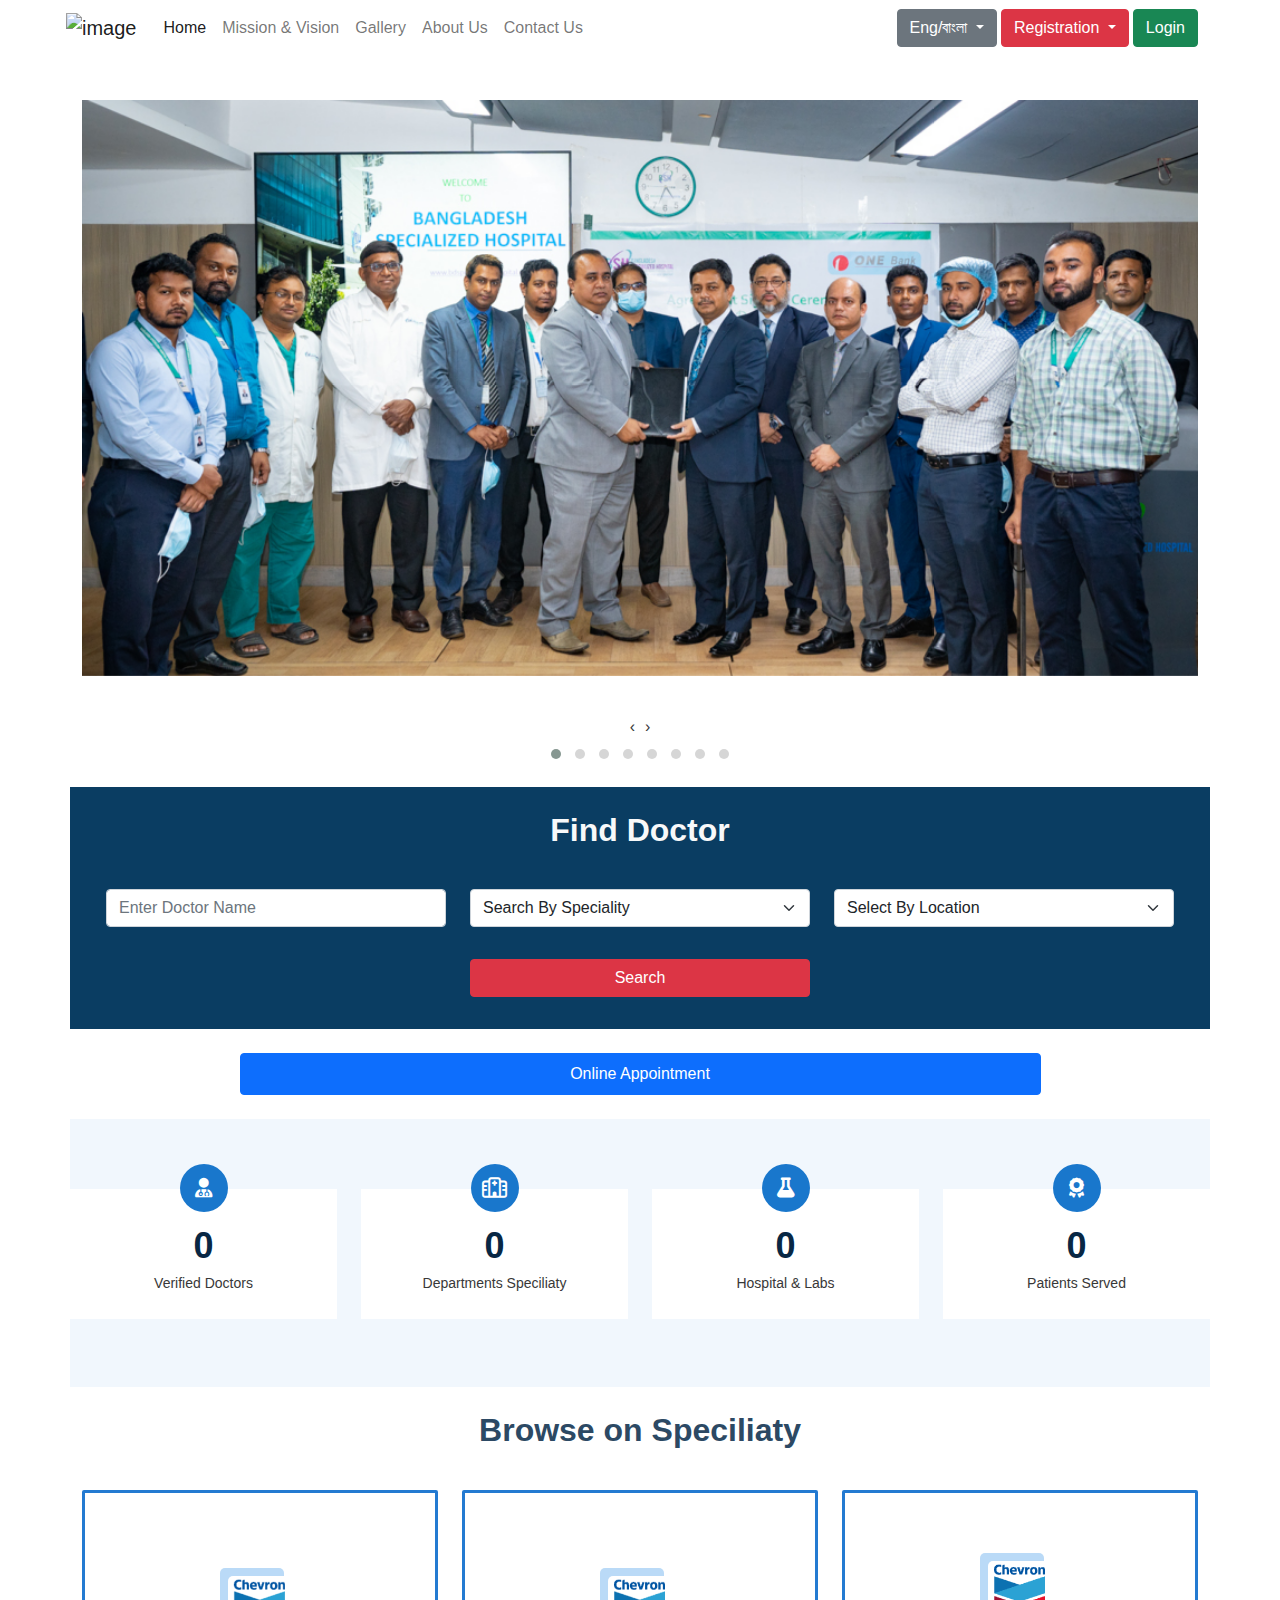
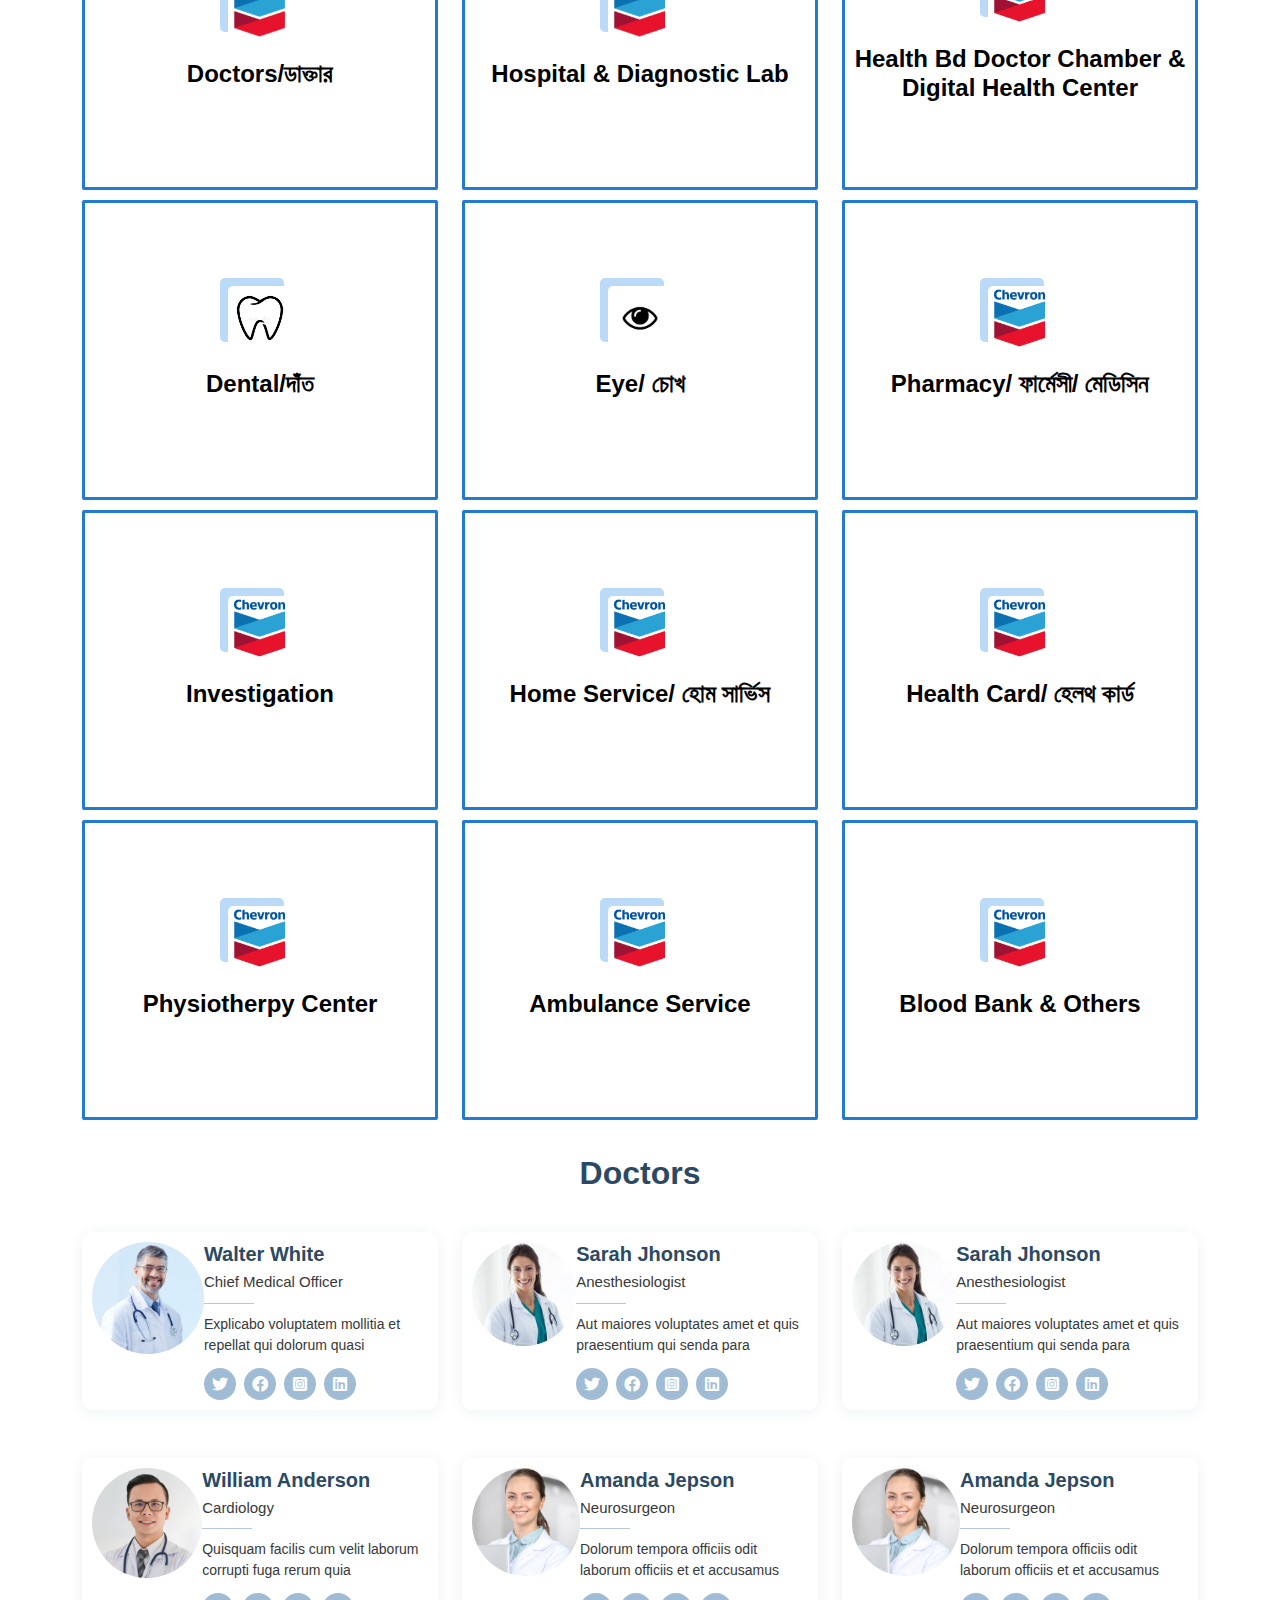
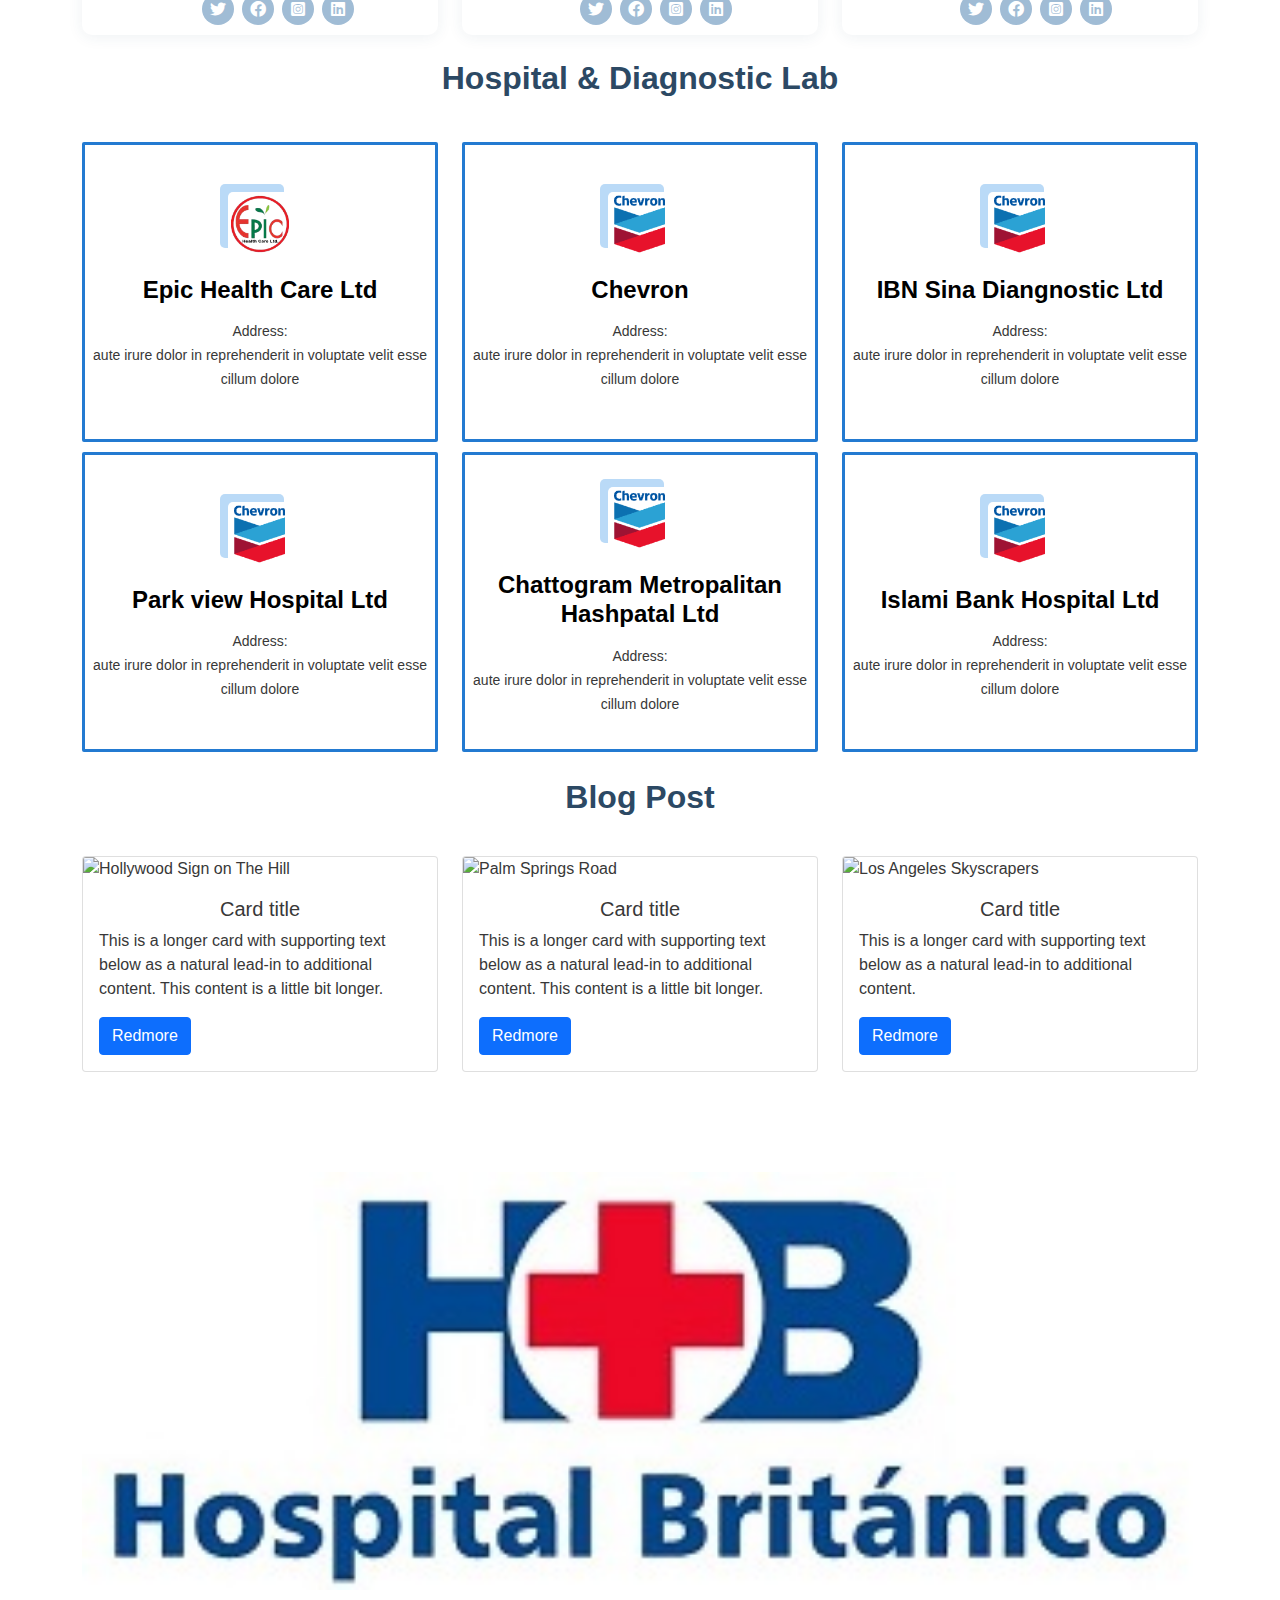
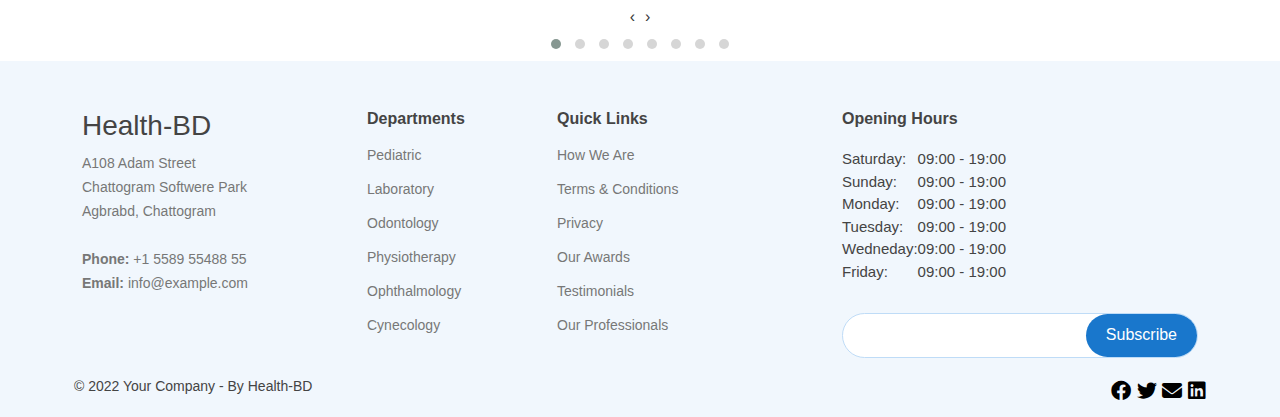
==== commit 1038ccaf: "2nd change" ====
--- a/index.html
+++ b/index.html
@@ -659,6 +659,8 @@
   <script src="assets/js/owl.carousel.min.js"></script>
   <!-- bootstrap js -->
   <script src="assets/js/bootstrap.min.js"></script>
+  <!-- bootstrap js -->
+  <script src="assets/js/purecounter.js"></script>
 
   <script>
     $('.owl-carousel').owlCarousel({
